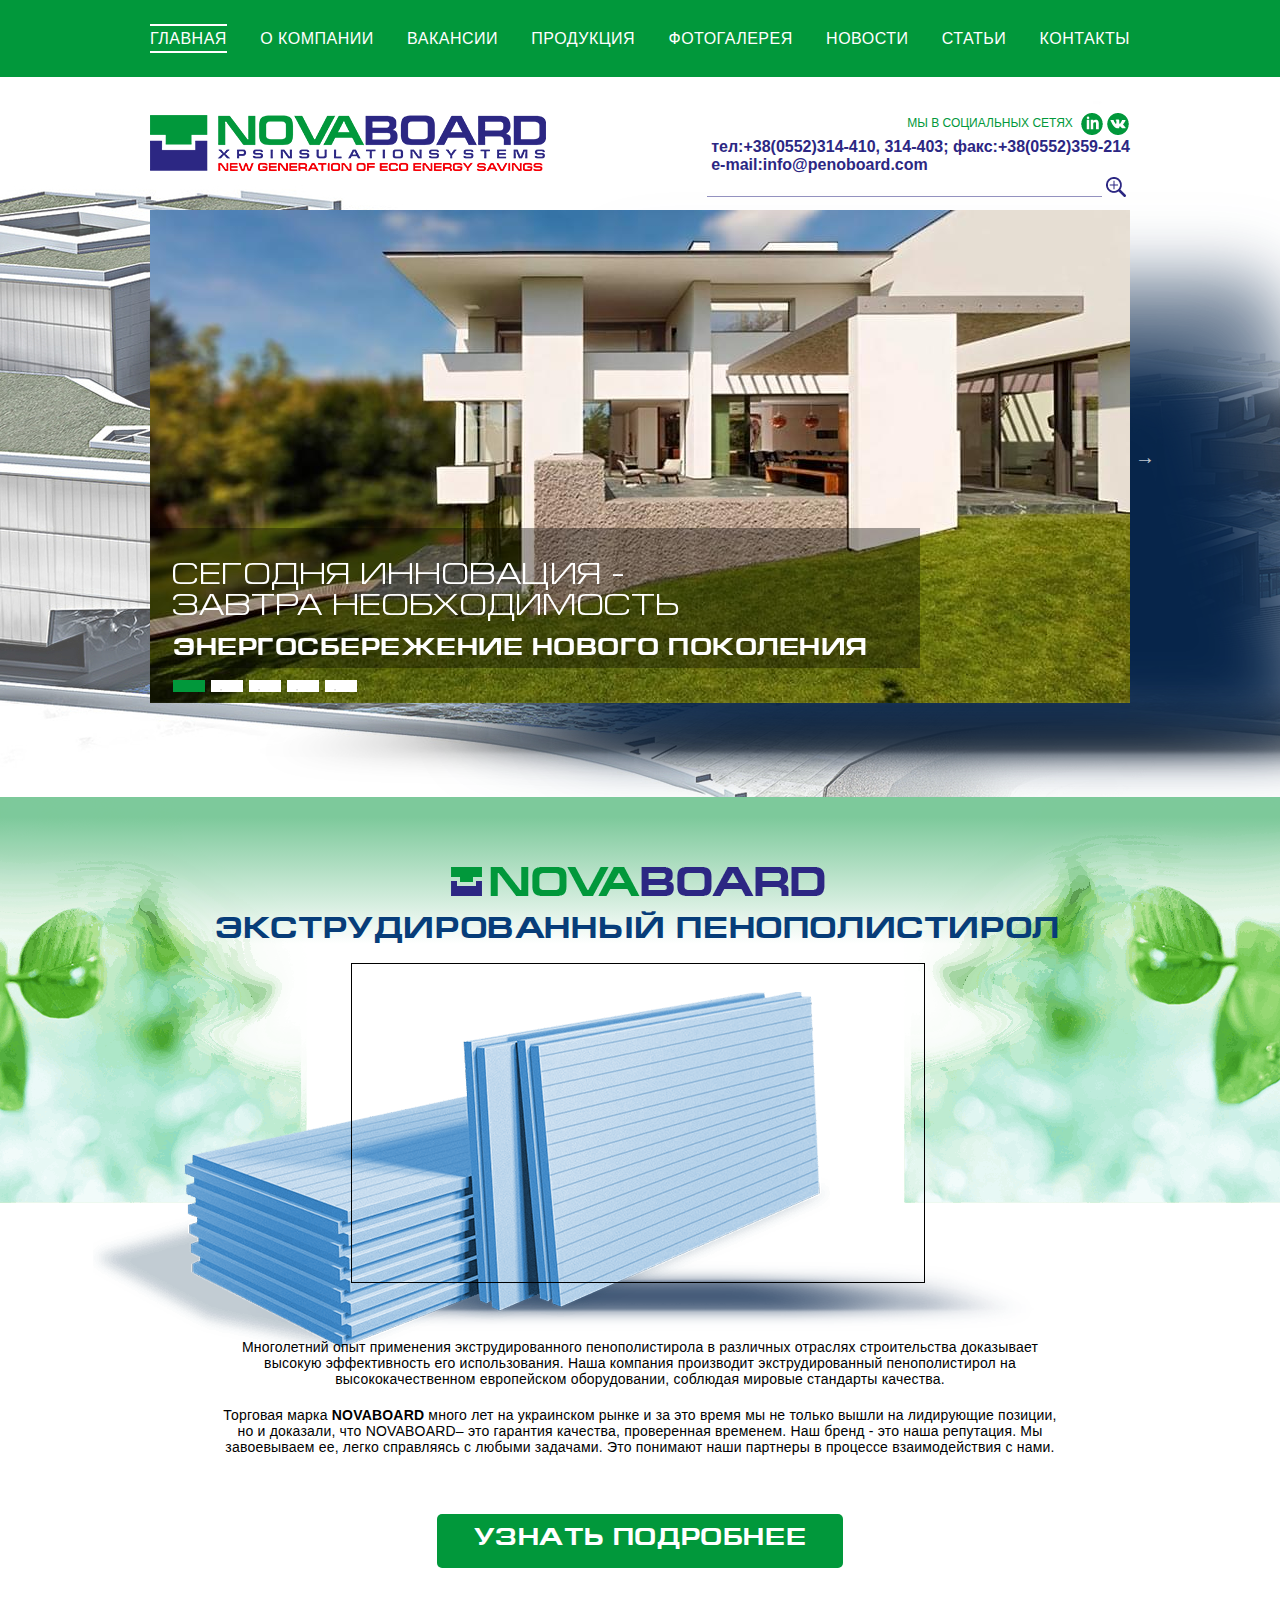
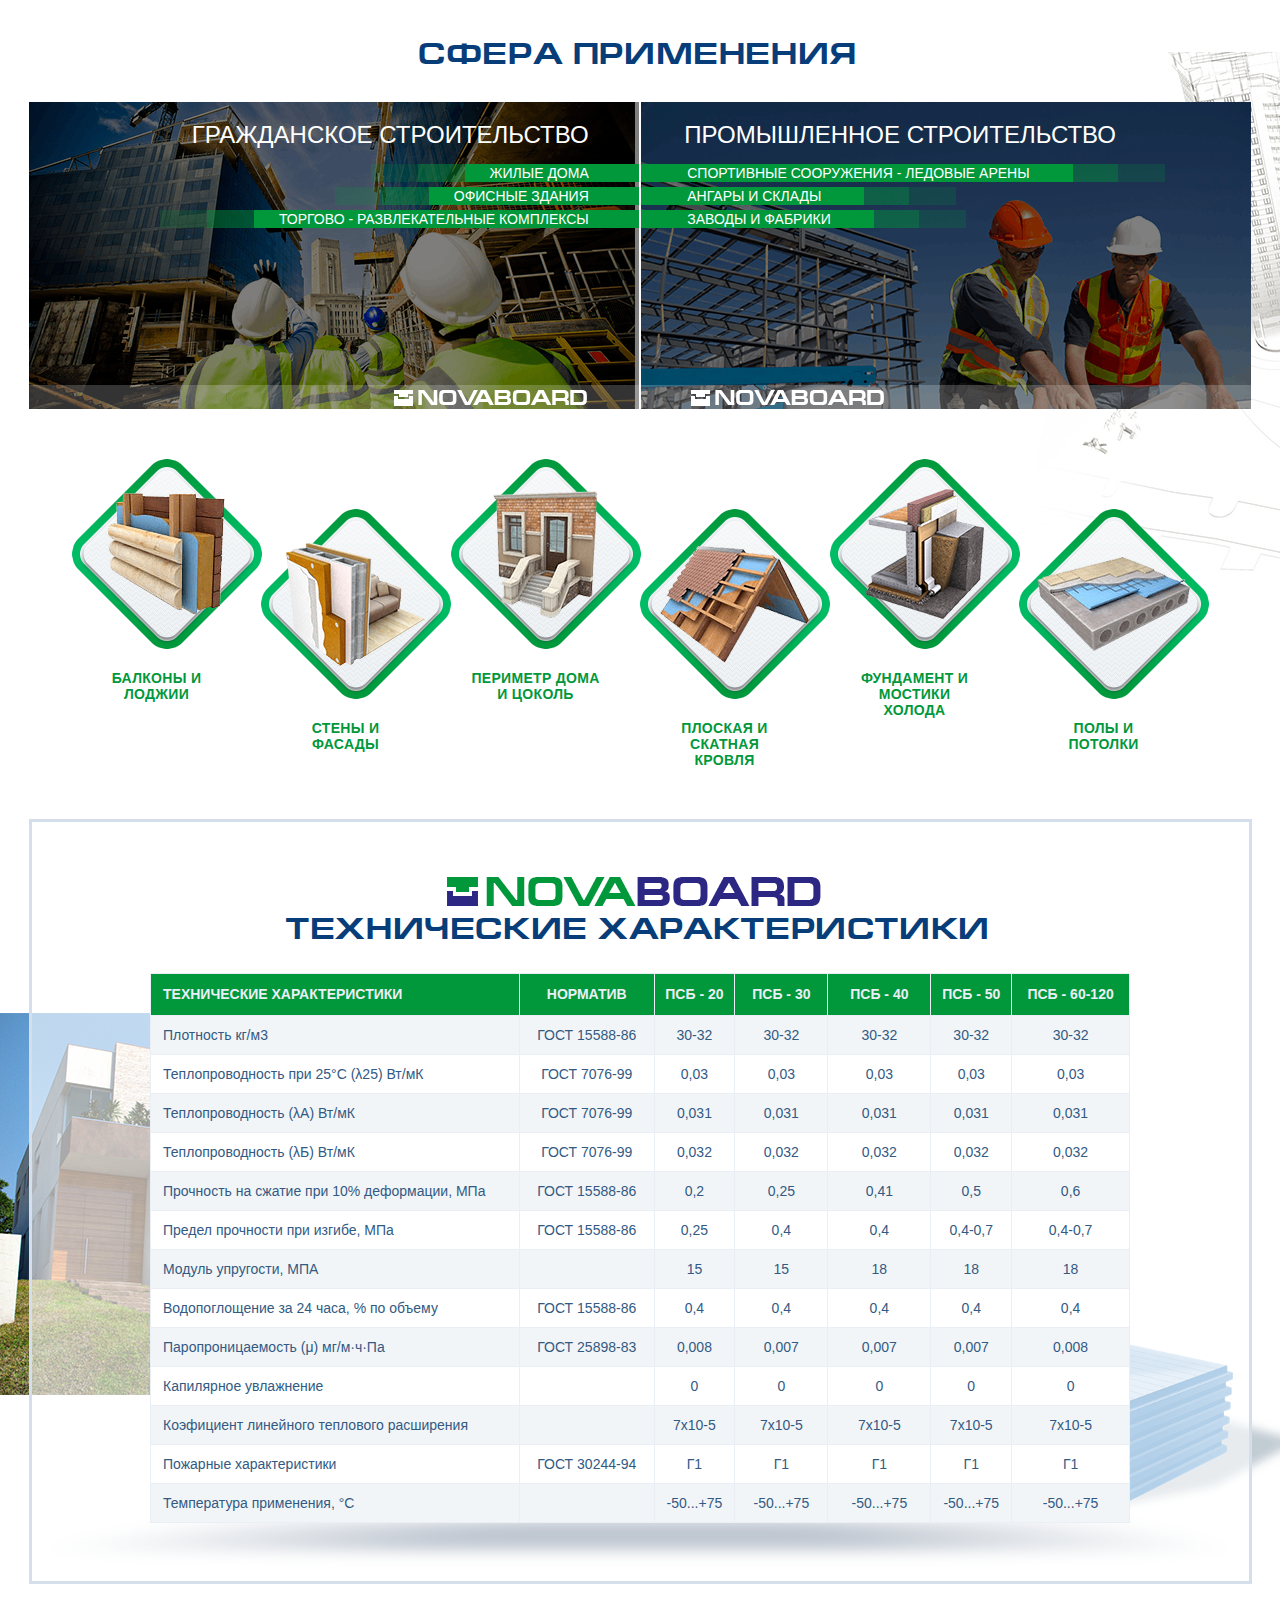
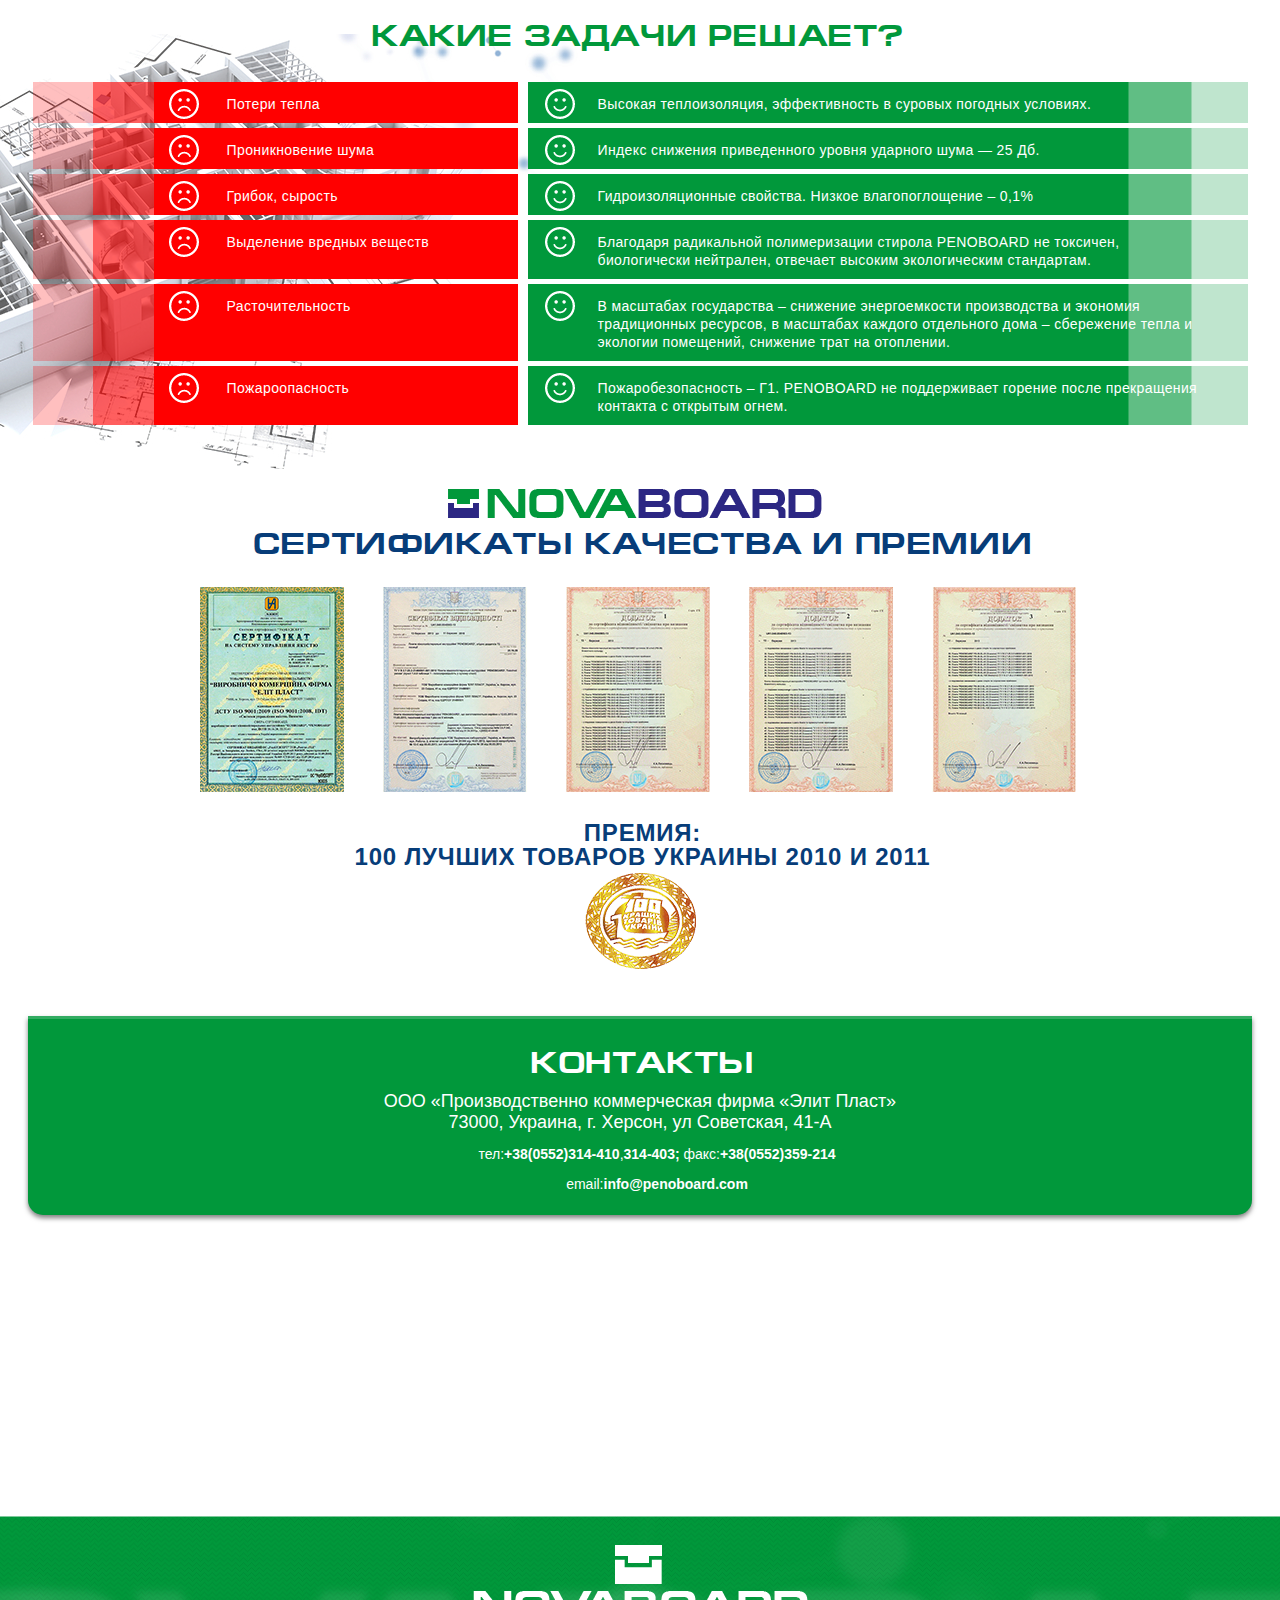
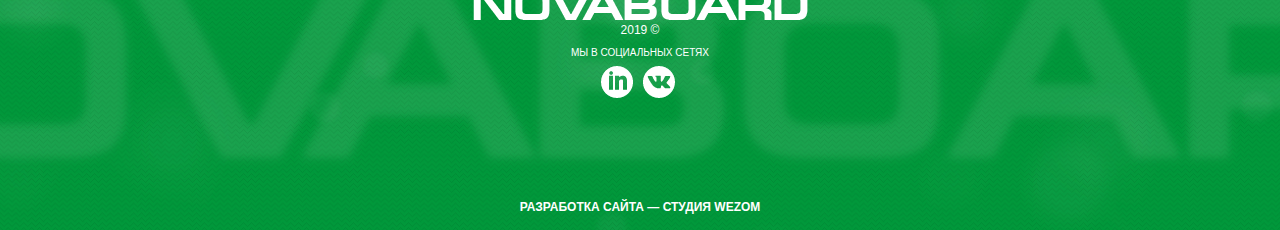
==== index.html @ db46f8d7 "v.1.0." ====
<!DOCTYPE html>
<html lang="ru">

<head>
  <meta charset="utf-8" />
  <meta http-equiv="X-UA-Compatible" content="IE=edge">
  <meta name="robots" content="index">
  <meta name="keywords" content="Стройка, пенопласт, дома, фасады">
  <meta name="description" content="Экструдированный пенопласт">
  <meta name="author" content="PWeb Pikulin">
  <title>NOVABOARD</title>
  <meta name="viewport" content="width=device-width, initial-scale=1">
  <link rel="stylesheet" type="text/css" href="fonts/fonts.css">
  <link rel="stylesheet" type="text/css" href="css/slick.css">
  <link rel="stylesheet" type="text/css" href="css/slick-theme.css">
  <link rel="stylesheet" type="text/css" href="css/fresco.css"/>
  <link rel="stylesheet" type="text/css" media="screen" href="css/main.css"/>
</head>

<body>
  <nav class="navigation">
    <ul class="navigation_list container__small">
      <li class="navigation_item navigation_item__is-active"><a href="#">Главная</a></li>
      <li class="navigation_item"><a href="#">О компании</a></li>
      <li class="navigation_item"><a href="#">Вакансии</a></li>
      <li class="navigation_item"><a href="#">Продукция</a></li>
      <li class="navigation_item"><a href="#">Фотогалерея</a></li>
      <li class="navigation_item"><a href="#">Новости</a></li>
      <li class="navigation_item"><a href="#">Статьи</a></li>
      <li class="navigation_item"><a href="#">Контакты</a></li>
    </ul>
  </nav>
  
<!-- Блок HEADER в котором: меню, логотип и слайдер -->
  <header class="header">
    <div class="container__small header__items">
      <div class="wrapper-header_logo">
        <a href="#"><div class="header_logo"></div></a>
      </div>
      <div class="logo_information">
        <div class="social__header">
          <p>Мы в социальных сетях</p>
             <a href="https://www.linkedin.com/" target="_blank" class="social_img"><img src="img/logo-in-header.png" alt="IN"></a>
             <a href="https://www.vk.com/" target="_blank" class="social_img"><img src="img/logo-vk-header.png" alt="VK"></a>
        </div>
        <div class="contact__header">
          <p>тел:<a href="tel:+380552314410">+38(0552)314-410</a>,<a href="tel:+380552314403"> 314-403;</a> факс:<a href="tel:+380552359214">+38(0552)359-214</a></p>
          <p>e-mail:<a href="mailto:info@penoboard.com">info@penoboard.com</a></p>
        </div>
        <div class="search__header">
          <form action="search.php" class="search" method="POST">
            <input type="search" name="search" class="search_text">
            <input type="submit" class="search_button" value="">
          </form>
        </div>
      </div>
    </div>
    <span class="shadow-slider"></span>
    <section class="slider js-slider">
      <div class="slider_item" style="background: url('img/slider-item-1.jpeg'); background-size: cover;">
        <div class="slider_item-mask">
          <h2>сегодня инновация - <br> завтра необходимость</h2>
          <p>энергосбережение нового поколения</p>
        </div>
      </div>
      <div class="slider_item" style="background: url('img/slider-item-2.jpg'); background-size: cover;">
        <div class="slider_item-mask">
          <h2>сегодня инновация - <br> завтра необходимость</h2>
          <p>энергосбережение нового поколения</p>
        </div>
      </div>
      <div class="slider_item" style="background: url('img/slider-item-3.jpg'); background-size: cover;">
        <div class="slider_item-mask">
          <h2>сегодня инновация - <br> завтра необходимость</h2>
          <p>энергосбережение нового поколения</p>
        </div>
      </div>
      <div class="slider_item" style="background: url('img/slider-item-4.jpg'); background-size: cover;">
        <div class="slider_item-mask">
          <h2>сегодня инновация - <br> завтра необходимость</h2>
          <p>энергосбережение нового поколения</p>
        </div>
      </div>
      <div class="slider_item" style="background: url('img/slider-item-5.jpg'); background-size: cover;">
        <div class="slider_item-mask">
          <h2>сегодня инновация - <br> завтра необходимость</h2>
          <p>энергосбережение нового поколения</p>
        </div>
      </div>
    </section> 
  </header>

<!-- Блок с видео -->  
  <article class="block-video">
      <div class="block-video_img"></div>
      <section class="logo-title__video container__small">
        <img class="logo-title_logo" src="img/logo-title.png" alt="logo">
        <p class="logo-title_title">экструдированный пенополистирол</p>
        <iframe class="logo-title_video" src="https://www.youtube.com/embed/A4edscJtGY4" allow="accelerometer; autoplay; encrypted-media; gyroscope; picture-in-picture" allowfullscreen></iframe>
        <div class="shadow-video"></div>
        <div class="block-video_text">
            <p>Многолетний опыт применения экструдированного пенополистирола в различных отраслях строительства доказывает высокую эффективность его использования. Наша компания производит экструдированный пенополистирол на высококачественном европейском оборудовании, соблюдая мировые стандарты качества.</p>
            <p>Торговая марка <b>NOVABOARD</b> много лет на украинском рынке и за это время мы не только вышли на лидирующие позиции, но и доказали, что NOVABOARD– это гарантия качества, проверенная временем. Наш бренд - это наша репутация. 
            Мы завоевываем ее, легко справляясь с любыми задачами. Это понимают наши партнеры в процессе взаимодействия с нами.</p>
        </div>
        <a href="#" class="details">узнать подробнее</a>
      </section>
  </article>

<!-- СФЕРА ПРИМЕНЕНИЯ -->
  <article class="application">
    <div class="container__big"></div><p class="logo-title_title">сфера применения</p>
    </div><div class="service container__big">
      <div class="service_img service_img__left">
        <div class="img-overlay"></div>
        <h2>гражданское строительство</h2>
        <p>жилые дома</p>
        <p>офисные здания</p>
        <p>торгово - развлекательные комплексы</p>
        <div class="service_logo-overlay"></div>
        <div class="service_logo service_logo__left"></div>
      </div>
      <div class="service_img service_img__right">
        <div class="img-overlay"></div>
        <h2>промышленное строительство</h2>
        <p>спортивные сооружения - ледовые арены</p>
        <p>ангары и склады</p>
        <p>заводы и фабрики</p>
        <div class="service_logo-overlay"></div>
        <div class="service_logo service_logo__right"></div>
      </div>
    </div></div>      
    <div class="service_items container__big">
      <div class="item_service">
        <div class="rhombus__item">
          <img src="img/image-3-3.png" alt="1">
        </div>
          <p>Балконы и лоджии</p>
      </div>
      <div class="item_service">
        <div class="rhombus__item">
          <img src="img/image-3-4.png" alt="2">
        </div>
          <p>стены и фасады</p>
      </div>
      <div class="item_service">
        <div class="rhombus__item">
          <img src="img/image-3-5.png" alt="3">
        </div>
          <p>периметр дома и цоколь</p>
      </div>
      <div class="item_service">
        <div class="rhombus__item">
          <img src="img/image-3-6.png" alt="4">
        </div>
          <p>плоская и  скатная кровля</p>
      </div>
      <div class="item_service">
        <div class="rhombus__item">
          <img src="img/image-3-7.png" alt="5">
        </div>
          <p>фундамент и мостики холода</p>
      </div>
      <div class="item_service">
        <div class="rhombus__item"> 
          <img src="img/image-3-8.png" alt="6">
        </div>
          <p>полы и потолки</p>
      </div>
    </div>
  </article>

<!-- ТЕХНИЧЕСКИЕ ХАРАКТЕРИСТИКИ -->
  <article class="characteristics">
    <div class="img__characteristics"></div>
    <div class="shadow-table"></div>
    <div class="characteristics_form container__big">
      <img class="logo-title_logo characteristics__logo" src="img/logo-title.png" alt="logo">
      <p class="logo-title_title characteristics__title">технические характеристики</p>
      <table class="table">
          <tr><th>ТЕХНИЧЕСКИЕ ХАРАКТЕРИСТИКИ</th><th>НОРМАТИВ</th><th>ПСБ - 20</th><th>ПСБ - 30</th><th>ПСБ - 40</th><th>ПСБ - 50</th><th>ПСБ - 60-120</th></tr>
          <tr><td>Плотность кг/м3</td><td>ГОСТ 15588-86</td><td>30-32</td><td>30-32</td><td>30-32</td><td>30-32</td><td>30-32</td></tr>
          <tr><td>Теплопроводность при 25°С (λ25) Вт/мК</td><td>ГОСТ 7076-99</td><td>0,03</td><td>0,03</td><td>0,03</td><td>0,03</td><td>0,03</td></tr>
          <tr><td>Теплопроводность (λA) Вт/мК</td><td>ГОСТ 7076-99</td><td>0,031</td><td>0,031</td><td>0,031</td><td>0,031</td><td>0,031</td></tr>
          <tr><td>Теплопроводность (λБ) Вт/мК</td><td>ГОСТ 7076-99</td><td>0,032</td><td>0,032</td><td>0,032</td><td>0,032</td><td>0,032</td></tr>
          <tr><td>Прочность на сжатие при 10% деформации, МПа</td><td>ГОСТ 15588-86</td><td>0,2</td><td>0,25</td><td>0,41</td><td>0,5</td><td>0,6</td></tr>
          <tr><td>Предел прочности при изгибе, МПа</td><td>ГОСТ 15588-86</td><td>0,25</td><td>0,4</td><td>0,4</td><td>0,4-0,7</td><td>0,4-0,7</td></tr>
          <tr><td>Модуль упругости, МПА</td><td></td><td>15</td><td>15</td><td>18</td><td>18</td><td>18</td></tr>
          <tr><td>Водопоглощение за 24 часа, % по объему</td><td>ГОСТ 15588-86</td><td>0,4</td><td>0,4</td><td>0,4</td><td>0,4</td><td>0,4</td></tr>
          <tr><td>Паропроницаемость (μ) мг/м·ч·Па</td><td>ГОСТ 25898-83</td><td>0,008</td><td>0,007</td><td>0,007</td><td>0,007</td><td>0,008</td></tr>
          <tr><td>Капилярное увлажнение</td><td></td><td>0</td><td>0</td><td>0</td><td>0</td><td>0</td></tr>
          <tr><td>Коэфициент линейного теплового расширения</td><td></td><td>7x10-5</td><td>7x10-5</td><td>7x10-5</td><td>7x10-5</td><td>7x10-5</td></tr>
          <tr><td>Пожарные характеристики</td><td>ГОСТ 30244-94</td><td>Г1</td><td>Г1</td><td>Г1</td><td>Г1</td><td>Г1</td></tr>
          <tr><td>Температура применения, °С</td><td></td><td>-50...+75</td><td>-50...+75</td><td>-50...+75</td><td>-50...+75</td><td>-50...+75</td></tr>
      </table>
    </div>
  </article>

<!-- БЛОК - КАКИЕ ЗАДАЧИ РЕШАЕТ? --> 
  <article class="wrapper__tasks">
    <div class="tasks container__big">
      <p class="logo-title_title title_tasks">какие задачи решает?</p>
      <div class="task_item">
        <div class="task_item__duo">
          <div class="item__negativ">
            <span></span>
            <p>Потери тепла</p>
          </div>
          <div class="item__positiv">
            <span></span>
            <p>Высокая теплоизоляция, эффективность в суровых погодных условиях.</p>
          </div>
        </div>
        <div class="task_item__duo">
            <div class="item__negativ">
              <span></span>
              <p>Проникновение шума</p>
            </div>
            <div class="item__positiv">
              <span></span>
              <p>Индекс снижения приведенного уровня ударного шума — 25 Дб.</p>
            </div>
          </div>
          <div class="task_item__duo">
              <div class="item__negativ">
                <span></span>
                <p>Грибок, сырость</p>
              </div>
              <div class="item__positiv">
                <span></span>
                <p>Гидроизоляционные свойства. Низкое влагопоглощение – 0,1%</p>
              </div>
          </div>
          <div class="task_item__duo">
            <div class="item__negativ">
              <span></span>
              <p>Выделение вредных веществ</p>
            </div>
            <div class="item__positiv">
              <span></span>
              <p>Благодаря радикальной полимеризации стирола PENOBOARD не токсичен, биологически нейтрален, отвечает высоким экологическим стандартам.</p>
            </div>
          </div>
          <div class="task_item__duo">
            <div class="item__negativ">
                <span></span>
                <p>Расточительность</p>
              </div>
            <div class="item__positiv">
                <span></span>
                <p>В масштабах государства – снижение энергоемкости производства и экономия традиционных ресурсов, в масштабах каждого отдельного дома – сбережение тепла и экологии помещений, снижение трат на отоплении.</p>
            </div>
          </div>
          <div class="task_item__duo">
            <div class="item__negativ">
              <span></span>
              <p>Пожароопасность</p>
            </div>
            <div class="item__positiv">
              <span></span>
              <p>Пожаробезопасность – Г1. PENOBOARD не поддерживает горение после прекращения контакта с открытым огнем.</p>
            </div>
          </div>
      </div>
    </div>
    </div>
  </article>

<!-- БЛОК - СЕРТИФИКАТЫ --> 
  <article class="certificates container__small">
    <img class="logo-title_logo logo_certificates" src="img/logo-title.png" alt="logo">
    <p class="logo-title_title title_certificates">сертификаты качества и премии</p>
    <div class="certificates_watch js-certificates container__small">
      <a href="img/sertification-1.jpg" class="fresco" data-fresco-group="certificates"><img src="img/mini-sertification-1.jpg" alt="sertification"></a>
      <a href="img/sertification-2.jpg" class="fresco" data-fresco-group="certificates"><img src="img/mini-sertification-2.jpg" alt="sertification"></a>
      <a href="img/sertification-3.jpg" class="fresco" data-fresco-group="certificates"><img src="img/mini-sertification-3.jpg" alt="sertification"></a>
      <a href="img/sertification-4.jpg" class="fresco" data-fresco-group="certificates"><img src="img/mini-sertification-4.jpg" alt="sertification"></a>
      <a href="img/sertification-5.jpg" class="fresco" data-fresco-group="certificates"><img src="img/mini-sertification-5.jpg" alt="sertification"></a>
    </div>
    <p class="logo-title_title title-prize">Премия:<br>100 лучших товаров Украины  2010 и 2011</p>
    <img src="img/logo-konkurs_top100.png" alt="top100">
  </article>

<!-- БЛОК - КОНТАКТЫ -->
  <article class="contact">
    <div class="contact_info container__big">
      <p class="logo-title_title contact_title">контакты</p>
      <p class="contact_adress">
        ООО «Производственно коммерческая фирма «Элит Пласт» <br>
        73000, Украина, г. Херсон, ул Советская, 41-А
      </p>
      <div class="contact__header contact_contacts">
        <p>тел:<a href="tel:+380552314410">+38(0552)314-410</a>,<a href="tel:+380552314403">314-403;</a> факс:<a href="tel:+380552359214">+38(0552)359-214</a></p>
        <p>email:<a href="mailto:info@penoboard.com">info@penoboard.com</a></p>
      </div>
    </div>
    <iframe src="https://www.google.com/maps/embed?pb=!1m18!1m12!1m3!1d2739.6062731611974!2d32.60084751483692!3d46.63454006261092!2m3!1f0!2f0!3f0!3m2!1i1024!2i768!4f13.1!3m3!1m2!1s0x40c41ac7ccafaacf%3A0x114f2cc2fc25fb82!2z0YPQuy4g0K_RgNC-0YHQu9Cw0LLQsCDQnNGD0LTRgNC-0LPQviwgNDEsINCl0LXRgNGB0L7QvSwg0KXQtdGA0YHQvtC90YHQutCw0Y8g0L7QsdC70LDRgdGC0YwsIDczMDA5!5e0!3m2!1sru!2sua!4v1568530195067!5m2!1sru!2sua" frameborder="0" allowfullscreen=""></iframe>
  </article>


  <footer class="footer">
    <div class="footer_info container__small">
      <img src="img/logo-footer.png" alt="logo-footer">
      <p class="data">2019 &copy;</p>
      <div class="social__header social__footer">
        <p>Мы в социальных сетях<br>
           <a href="https://www.linkedin.com/" target="_blank" class="social_img"><img src="img/logo-in-footer.png" alt="IN"></a>
           <a href="https://www.vk.com/" target="_blank" class="social_img"><img src="img/logo-vk-footer.png" alt="VK"></a>
        </p>
      </div>
      <p class="autor">Разработка сайта — <a target="_blank" href="https://www.wezom.com.ua/">студия wezom</a></p>
    </div>
  </footer>
</body>

<script src="js/jquery-3.3.1.min.js" type="text/javascript"></script>
<script src="js/slick.min.js" type="text/javascript" charset="utf-8"></script>
<script type="text/javascript" src="/js/fresco.js"></script>
<script src="js/main.js" type="text/javascript" charset="utf-8"></script>
</html>
---- fonts/fonts.css ----
@font-face {
    font-family: 'EuropeExt';
    src: url('EuropeExtNormal.woff2') format('woff2'),
        url('EuropeExtNormal.woff') format('woff');
    font-weight: normal;
    font-style: normal;
}

@font-face {
    font-family: 'EuropeExt';
    src: url('EuropeExtBold.woff2') format('woff2'),
        url('EuropeExtBold.woff') format('woff');
    font-weight: bold;
    font-style: normal;
}

@font-face {
    font-family: 'EuropeExt';
    src: url('EuropeExtBold.woff2') format('woff2'),
        url('EuropeExtBold.woff') format('woff');
    font-weight: bold;
    font-style: normal;
}

@font-face {
    font-family: 'EuropeExt';
    src: url('EuropeExt.woff2') format('woff2'),
        url('EuropeExt.woff') format('woff');
    font-weight: normal;
    font-style: normal;
}
---- css/fresco.css ----
/* box-sizing */
.fr-window, .fr-window [class^="fr-"],
.fr-overlay, .fr-overlay [class^="fr-"],
.fr-spinner, .fr-spinner [class^="fr-"] {
  box-sizing: border-box;
}

.fr-window {
  position: fixed;
  width: 100%;
  height: 100%;
  top: 0;
  left: 0;
  font: 13px/20px "Lucida Sans", "Lucida Sans Unicode", "Lucida Grande", Verdana, Arial, sans-serif;
  /* Chrome hack, this fixes a visual glitch when quickly toggling a video */
  transform: translateZ(0px);
}

/* z-index */
.fr-overlay { z-index:  99998; }
.fr-window {  z-index:  99999; }
.fr-spinner { z-index: 100000; }


/* overlay */
.fr-overlay {
  position: fixed;
  top: 0;
  left: 0;
  height: 100%;
  width: 100%;
}
.fr-overlay-background {
  float: left;
  width: 100%;
  height: 100%;
  background: #000;
  opacity: .9;
  filter: alpha(opacity=90);
}

.fr-overlay-ui-fullclick .fr-overlay-background {
  background: #292929;
  opacity: 1;
  filter: alpha(opacity=100);
}


/* mobile touch has position:absolute to allow zooming */
.fr-window.fr-mobile-touch,
.fr-overlay.fr-mobile-touch {
  position: absolute;
  overflow: visible;
}


/* some properties on the window are used to toggle things
 * like margin and the fullclick mode,
 * we reset those properties after measuring them
 */
.fr-measured {
  margin: 0 !important;
  min-width: 0 !important;
  min-height: 0 !important;
}

.fr-box {
  position: absolute;
  top: 0;
  left: 0;
  width: 100%;
  height: 100%;
}

.fr-pages {
  position: absolute;
  width: 100%;
  height: 100%;
  overflow: hidden;
  -webkit-user-select: none;
  -khtml-user-select: none;
  -moz-user-select: none;
  -ms-user-select: none;
  user-select: none;
}

.fr-page {
  position: absolute;
  width: 100%;
  height: 100%;
}


.fr-container {
  position: absolute;
  top: 0;
  left: 0;
  right: 0;
  bottom: 0;
  margin: 0;
  padding: 0;
  text-align: center;
}

.fr-hovering-clickable .fr-container { cursor: pointer; }


/*
   padding:
   youtube & vimeo always have buttons on the outside
   side button = 72 = 54 + (2 * 9 margin)
   close button = 48
*/
/* padding ui:inside */
.fr-ui-inside .fr-container { padding: 20px 20px; }
.fr-ui-inside.fr-no-sides .fr-container { padding: 20px; }

/* padding ui:outside */
.fr-ui-outside .fr-container { padding: 20px 82px; }
.fr-ui-outside.fr-no-sides .fr-container { padding: 20px 48px; }

/* reduce padding on smaller screens */
@media all and (max-width: 700px) and (orientation: portrait),
       all and (orientation: landscape) and (max-height: 700px) {
  /* padding ui:inside */
  .fr-ui-inside .fr-container { padding: 12px 12px; }
  .fr-ui-inside.fr-no-sides .fr-container { padding: 12px; }

  /* padding ui:outside */
  .fr-ui-outside .fr-container { padding: 12px 72px; }
  .fr-ui-outside.fr-no-sides .fr-container { padding: 12px 48px; }
}

@media all and (max-width: 500px) and (orientation: portrait),
       all and (orientation: landscape) and (max-height: 500px) {
  /* padding ui:inside */
  .fr-ui-inside .fr-container { padding: 0px 0px; }
  .fr-ui-inside.fr-no-sides .fr-container { padding: 0px; }

  /* padding ui:outside */
  .fr-ui-outside .fr-container { padding: 0px 72px; }
  .fr-ui-outside.fr-no-sides .fr-container { padding: 0px 48px; }
}

/* padding ui:fullclick */
.fr-ui-fullclick .fr-container { padding: 0; }
.fr-ui-fullclick.fr-no-sides .fr-container { padding: 0; }

/* video fullclick */
.fr-ui-fullclick.fr-type-video .fr-container { padding: 0px 62px; }
.fr-ui-fullclick.fr-no-sides.fr-type-video .fr-container { padding: 48px 0px; }

/* overflow-y should always have 0 padding top and bottom */
.fr-overflow-y .fr-container {
  padding-top: 0 !important;
  padding-bottom: 0!important;
}


.fr-content,
.fr-content-background {
  position: absolute;
  top: 50%;
  left: 50%;
  /* IE11 has a 1px blur bug on the edges of the caption (ui:inside)
     during animation with overflow:hidden */
  overflow: visible;
}

/* img/iframe/error */
.fr-content-element {
  float: left;
  width: 100%;
  height: 100%;
}

.fr-content-background {
  background: #101010;
}

.fr-info {
  position: absolute;
  top: 0;
  left: 0;
  width: 100%;
  color: #efefef;
  font-size: 13px;
  line-height: 20px;
  text-align: left;
  -webkit-text-size-adjust: none;
  text-size-adjust: none;
  -webkit-user-select: text;
  -khtml-user-select: text;
  -moz-user-select: text;
  -ms-user-select: text;
  user-select: text;
}
.fr-info-background {
  position: absolute;
  top: 0;
  left: 0;
  height: 100%;
  width: 100%;
  background: #000;
  line-height: 1%;
  filter: none;
  opacity: 1;
}
.fr-ui-inside .fr-info-background {
  filter: alpha(opacity=80);
  opacity: .8;
  zoom: 1;
}
/* ui:outside has a slightly lighter info background to break up from black page backgrounds */
.fr-ui-outside .fr-info-background { background: #0d0d0d; }


/* info at the bottom for ui:inside */
.fr-content .fr-info {
  top: auto;
  bottom: 0;
}

.fr-info-padder {
  display: block;
  overflow: hidden;
  padding: 12px;
  position: relative;
  width: auto;
}
.fr-caption {
  width: auto;
  display: inline;
}

.fr-position {
  color: #b3b3b3;
  float: right;
  line-height: 21px;
  opacity: 0.99;
  position: relative;
  text-align: right;
  margin-left: 15px;
  white-space: nowrap;
}

/* positions not within the info bar
   for ui:outside/inside */
.fr-position-outside,
.fr-position-inside {
  position: absolute;
  bottom: 0;
  right: 0;
  margin: 12px;
  width: auto;
  padding: 2px 8px;
  border-radius: 10px;
  font-size: 11px;
  line-height: 20px;
  text-shadow: 0 1px 0 rgba(0,0,0,.4);
  display: none;
  overflow: hidden;
  white-space: nowrap;
  -webkit-text-size-adjust: none;
  text-size-adjust: none;
  -webkit-user-select: text;
  -khtml-user-select: text;
  -moz-user-select: text;
  -ms-user-select: text;
  user-select: text;
}
.fr-position-inside {
  border: 0;
}

.fr-position-background {
  position: absolute;
  top: 0;
  left: 0;
  width: 100%;
  height: 100%;
  background: #0d0d0d;
  filter: alpha(opacity=80);
  opacity: .8;
  zoom: 1; /* oldIE */
}
.fr-position-text { color: #b3b3b3; }
.fr-position-outside .fr-position-text,
.fr-position-inside .fr-position-text {
  float: left;
  position: relative;
  text-shadow: 0 1px 1px rgba(0,0,0,.3);
  opacity: 1;
}

/* display it for the outside ui, hide the caption inside */
.fr-ui-outside .fr-position-outside { display: block; }
.fr-ui-outside .fr-info .fr-position { display: none; }

.fr-ui-inside.fr-no-caption .fr-position-inside { display: block; }

/* links */
.fr-info a,
.fr-info a:hover {
  color: #ccc;
  border: 0;
  background: none;
  text-decoration: underline;
}
.fr-info a:hover { color: #eee; }

/* no-caption */
.fr-ui-outside.fr-no-caption .fr-info { display: none; }
.fr-ui-inside.fr-no-caption .fr-caption { display: none; }


/* --- stroke */
.fr-stroke {
  position: absolute;
  top: 0;
  left: 0;
  width: 100%;
  height: 1px;
}
.fr-stroke-vertical { width: 1px; height: 100%; }
.fr-stroke-horizontal { padding: 0 1px; }

.fr-stroke-right { left: auto; right: 0; }
.fr-stroke-bottom { top: auto; bottom: 0; }

.fr-stroke-color {
  float: left;
  width: 100%;
  height: 100%;
  background: rgba(255,255,255,.08);
}

/* the stroke is brighter inside the info box */
.fr-info .fr-stroke-color { background: rgba(80,80,80,.3); }

/* remove the stroke when outside ui has a caption */
.fr-ui-outside.fr-has-caption .fr-content .fr-stroke-bottom { display: none; }

/* remove stroke and shadow when ui:fullclick */
.fr-ui-fullclick .fr-stroke { display: none; }
.fr-ui-fullclick .fr-content-background { box-shadow: none; }

/* the info box never bas a top stroke */
.fr-info .fr-stroke-top { display: none; }



/* < > */
.fr-side {
  position: absolute;
  top: 50%;
  width: 54px;
  height: 72px;
  margin: 0 9px;
  margin-top: -36px;
  cursor: pointer;
  -webkit-user-select: none;
  -moz-user-select: none;
  user-select: none;
  zoom: 1;
}
.fr-side-previous { left: 0; }
.fr-side-next { right: 0; left: auto; }

.fr-side-disabled { cursor: default; }
.fr-side-hidden { display: none !important; }

.fr-side-button {
  float: left;
  width: 100%;
  height: 100%;
  margin: 0;
  padding: 0;
}
.fr-side-button-background {
  position: absolute;
  top: 0;
  left: 0;
  width: 100%;
  height: 100%;
  background-color: #101010;
}
.fr-side-button-icon {
  float: left;
  position: relative;
  height: 100%;
  width: 100%;
  zoom: 1;
  background-position: 50% 50%;
  background-repeat: no-repeat;
}
/* smaller side buttons */
@media all and (max-width: 500px) and (orientation: portrait),
       all and (orientation: landscape) and (max-height: 414px) {
  .fr-side {
    width: 54px;
    height: 60px;
    margin: 0;
    margin-top: -30px;
  }
  .fr-side-button {
    width: 48px;
    height: 60px;
    margin: 0 3px;
  }
}


/* X */
.fr-close {
  position: absolute;
  width: 48px;
  height: 48px;
  top: 0;
  right: 0;
  cursor: pointer;
  -webkit-user-select: none;
  -moz-user-select: none;
  user-select: none;
}

.fr-close-background,
.fr-close-icon {
  position: absolute;
  top: 12px;
  left: 12px;
  height: 26px;
  width: 26px;
  background-position: 50% 50%;
  background-repeat: no-repeat;
}
.fr-close-background { background-color: #000; }




/* Thumbnails */
.fr-thumbnails {
  position: absolute;
  overflow: hidden;
}
.fr-thumbnails-disabled .fr-thumbnails { display: none !important; }
.fr-thumbnails-horizontal .fr-thumbnails {
  width: 100%;
  height: 12%;
  min-height: 74px;
  max-height: 160px;
  bottom: 0;
}

.fr-thumbnails-vertical .fr-thumbnails {
  height: 100%;
  width: 10%;
  min-width: 74px;
  max-width: 160px;
  left: 0;
}

.fr-thumbnails,
.fr-thumbnails * {
  -webkit-user-select: none;
  -khtml-user-select: none;
  -moz-user-select: none;
  -ms-user-select: none;
  user-select: none;
}

.fr-thumbnails-wrapper {
  position: absolute;
  top: 0;
  left: 50%;
  height: 100%;
}
.fr-thumbnails-vertical .fr-thumbnails-wrapper {
  top: 50%;
  left: 0;
}

.fr-thumbnails-slider {
  position: relative;
  width: 100%;
  height: 100%;
  float: left;
  zoom: 1;
}

.fr-thumbnails-slider-slide {
  position: absolute;
  top: 0;
  left: 0;
  height: 100%;
}

.fr-thumbnails-thumbs {
  float: left;
  height: 100%;
  overflow: hidden;
  position: relative;
  top: 0;
  left: 0;
}

.fr-thumbnails-slide {
  position: absolute;
  top: 0;
  height: 100%;
  width: 100%;
}

.fr-thumbnail-frame {
  position: absolute;
  zoom: 1;
  overflow: hidden;
}

.fr-thumbnail {
  position: absolute;
  width: 30px;
  height: 100%;
  left: 50%;
  top: 50%;
  zoom: 1;
  cursor: pointer;
  margin: 0 10px;
}
.fr-ltIE9 .fr-thumbnail * {
  overflow: hidden; /* IE6(7) */
  z-index: 1;
  zoom: 1;
}

.fr-thumbnail-wrapper {
  position: relative;
  background: #161616;
  width: 100%;
  height: 100%;
  float: left;
  overflow: hidden;
  display: inline; /* IE6(7) */
  z-index: 0; /* IE8 */
}

.fr-thumbnail-overlay { cursor: pointer; }
.fr-thumbnail-active .fr-thumbnail-overlay { cursor: default; }
.fr-thumbnail-overlay,
.fr-thumbnail-overlay-background,
.fr-thumbnail-overlay-border {
  position: absolute;
  top: 0;
  left: 0;
  width: 100%;
  height: 100%;
  border-width: 0;
  overflow: hidden;
  border-style: solid;
  border-color: transparent;
}
.fr-ltIE9 .fr-thumbnail-overlay-border { border-width: 0 !important; }
.fr-thumbnail .fr-thumbnail-image {
  position: absolute;
  filter: alpha(opacity=85);
  opacity: .85;
  max-width: none;
}
.fr-thumbnail:hover .fr-thumbnail-image,
.fr-thumbnail-active:hover .fr-thumbnail-image {
  filter: alpha(opacity=99);
  opacity: .99;
}
.fr-thumbnail-active .fr-thumbnail-image,
.fr-thumbnail-active:hover .fr-thumbnail-image {
  filter: alpha(opacity=35);
  opacity: .35;
}
.fr-thumbnail-active { cursor: default;  }

/* Thumbnails loading */
.fr-thumbnail-loading,
.fr-thumbnail-loading-background,
.fr-thumbnail-loading-icon {
  position: absolute;
  top: 0;
  left: 0;
  width: 100%;
  height: 100%;
}
.fr-thumbnail-loading-background {
  background-color: #161616;
  background-position: 50% 50%;
  background-repeat: no-repeat;
  opacity: .8;
  position: relative;
  float: left;
}
/* this element is there as an alternative to putting the loading image on the background */
.fr-thumbnail-loading-icon { display: none; }

/* error on thumbnail */
.fr-thumbnail-error .fr-thumbnail-image {
  position: absolute;
  top: 0;
  left: 0;
  width: 100%;
  height: 100%;
  background-color: #202020;
}


/* Thumbnail < > */
.fr-thumbnails-side {
  float: left;
  height: 100%;
  width: 28px;
  margin: 0 5px;
  position: relative;
  overflow: hidden;
}
.fr-thumbnails-side-previous { margin-left: 12px; }
.fr-thumbnails-side-next { margin-right: 12px; }

.fr-thumbnails-vertical .fr-thumbnails-side {
  height: 28px;
  width: 100%;
  margin: 10px 0;
}
.fr-thumbnails-vertical .fr-thumbnails-side-previous { margin-top: 20px; }
.fr-thumbnails-vertical .fr-thumbnails-side-next { margin-bottom: 20px; }

.fr-thumbnails-side-button {
  position: absolute;
  top: 50%;
  left: 50%;
  margin-top: -14px;
  margin-left: -14px;
  width: 28px;
  height: 28px;
  cursor: pointer;
}

.fr-thumbnails-side-button-background {
  position: absolute;
  top: 0;
  left: 0;
  height: 100%;
  width: 100%;
  filter: alpha(opacity=80);
  opacity: .8;
  -moz-transition: background-color .2s ease-in;
  -webkit-transition: background-color .2s ease-in;
  transition: background-color .2s ease-in;
  background-color: #333;
  cursor: pointer;
  border-radius: 4px;
}
.fr-thumbnails-side-button:hover .fr-thumbnails-side-button-background { background-color: #3b3b3b; }

.fr-thumbnails-side-button-disabled * { cursor: default; }
.fr-thumbnails-side-button-disabled:hover .fr-thumbnails-side-button-background { background-color: #333; }

.fr-thumbnails-side-button-icon {
  height: 42px;
  width: 42px;
  position: absolute;
  /*top: -7px;
  left: -7px;*/
  top: 0;
  left: 0;
  width: 100%;
  height: 100%;
}

/* vertical thumbnails */
.fr-thumbnails-vertical .fr-thumbnails-side,
.fr-thumbnails-vertical .fr-thumbnails-thumbs,
.fr-thumbnails-vertical .fr-thumbnail-frame { clear: both; }

/* ui:fullclick has a dark thumbnail background */
.fr-window-ui-fullclick .fr-thumbnails { background: #090909; }

/* put a stroke on the connecting caption*/
.fr-window-ui-fullclick.fr-thumbnails-enabled.fr-thumbnails-horizontal .fr-info .fr-stroke-bottom { display: block !important; } /*({ box-shadow: inset 0 -1px 0 rgba(255,255,255,.1); } */
.fr-window-ui-fullclick.fr-thumbnails-enabled.fr-thumbnails-vertical .fr-info .fr-stroke-left { display: block !important; }

/* thumbnail spacing  */
.fr-thumbnails-horizontal .fr-thumbnails-thumbs { padding: 12px 5px; }
.fr-thumbnails-vertical .fr-thumbnails-thumbs { padding: 5px 12px; }
.fr-thumbnails-measured .fr-thumbnails-thumbs { padding: 0 !important; }
/* horizontal */
@media all and (min-height: 700px) {
  .fr-thumbnails-horizontal .fr-thumbnails-thumbs { padding: 16px 8px; }
  .fr-thumbnails-horizontal .fr-thumbnails-side { margin: 0 8px; }
  .fr-thumbnails-horizontal .fr-thumbnails-side-previous { margin-left: 16px; }
  .fr-thumbnails-horizontal .fr-thumbnails-side-next { margin-right: 16px; }
}
@media all and (min-height: 980px) {
  .fr-thumbnails-horizontal .fr-thumbnails-thumbs { padding: 20px 10px; }
  .fr-thumbnails-horizontal .fr-thumbnails-side { margin: 0 10px; }
  .fr-thumbnails-horizontal .fr-thumbnails-side-previous { margin-left: 20px; }
  .fr-thumbnails-horizontal .fr-thumbnails-side-next { margin-right: 20px; }
}

/* vertical */
@media all and (min-width: 1200px) {
  .fr-thumbnails-vertical .fr-thumbnails-thumbs { padding: 8px 16px; }
  .fr-thumbnails-vertical .fr-thumbnails-side { margin: 0 8px; }
  .fr-thumbnails-vertical .fr-thumbnails-side-previous { margin-top: 16px; }
  .fr-thumbnails-vertical .fr-thumbnails-side-next { margin-bottom: 16px; }
}
@media all and (min-width: 1800px) {
  .fr-thumbnails-vertical .fr-thumbnails-thumbs { padding: 10px 20px; }
  .fr-thumbnails-vertical .fr-thumbnails-side { margin: 10px 0; }
  .fr-thumbnails-vertical .fr-thumbnails-side-previous { margin-top: 20px; }
  .fr-thumbnails-vertical .fr-thumbnails-side-next { margin-bottom: 20px; }
}

/* hide thumbnails on smaller screens
   the js always hides them on touch based devices
*/
@media all and (max-width: 500px) and (orientation: portrait),
       all and (orientation: landscape) and (max-height: 500px) {
  .fr-thumbnails-horizontal .fr-thumbnails { display: none !important; }
}
@media all and (max-width: 700px) and (orientation: portrait),
       all and (orientation: landscape) and (max-height: 414px) {
  .fr-thumbnails-vertical .fr-thumbnails { display: none !important; }
}


/* force fullClick: true
   and force overflow: false */
@media all and (max-width: 500px) and (orientation: portrait),
       all and (orientation: landscape) and (max-height: 414px) {
  .fr-page { min-width: 100%; } /* fullclick */
  .fr-page { min-height: 100%; } /* overflow: false */
}


/* switch between ui modes
   we force everything not in the current UI mode to hide
*/
.fr-window-ui-fullclick .fr-side-next-outside,
.fr-window-ui-fullclick .fr-side-previous-outside,
.fr-window-ui-fullclick .fr-close-outside,
.fr-window-ui-fullclick .fr-content .fr-side-next,
.fr-window-ui-fullclick .fr-content .fr-side-previous,
.fr-window-ui-fullclick .fr-content .fr-close,
.fr-window-ui-fullclick .fr-content .fr-info,

.fr-window-ui-outside .fr-side-next-fullclick,
.fr-window-ui-outside .fr-side-previous-fullclick,
.fr-window-ui-outside .fr-close-fullclick,
.fr-window-ui-outside .fr-content .fr-side-next,
.fr-window-ui-outside .fr-content .fr-side-previous,
.fr-window-ui-outside .fr-content .fr-close,
.fr-window-ui-outside .fr-content .fr-info,

.fr-window-ui-inside .fr-page > .fr-info,
.fr-window-ui-inside .fr-side-next-fullclick,
.fr-window-ui-inside .fr-side-previous-fullclick,
.fr-window-ui-inside .fr-close-fullclick,
.fr-window-ui-inside .fr-side-next-outside,
.fr-window-ui-inside .fr-side-previous-outside,
.fr-window-ui-inside .fr-close-outside {
  display: none !important;
}


/* some ui elements can be toggled on mousemove.
   filter:alpha(opacity) is bugged so we use display in oldIE
*/
.fr-toggle-ui {
  opacity: 0;
  -webkit-transition: opacity .3s;
  transition: opacity .3s;
}
.fr-visible-fullclick-ui .fr-box > .fr-toggle-ui,
.fr-visible-inside-ui .fr-ui-inside .fr-toggle-ui { opacity: 1; }

.fr-hidden-fullclick-ui .fr-box > .fr-toggle-ui,
.fr-hidden-inside-ui .fr-ui-inside .fr-toggle-ui {
  -webkit-transition: opacity .3s;
  transition: opacity .3s;
}
.fr-ltIE9.fr-hidden-fullclick-ui .fr-box > .fr-toggle-ui,
.fr-ltIE9.fr-hidden-inside-ui .fr-ui-inside .fr-toggle-ui { display: none; }

/* Spinner */
.fr-spinner {
  position: fixed;
  width: 52px;
  height: 52px;
  background: #101010;
  background: rgba(16,16,16,.85);
  border-radius: 5px;
}
.fr-spinner div {
  position: absolute;
  top: 0;
  left: 0;
  height: 64%;
  width: 64%;
  margin-left: 18%;
  margin-top: 18%;
  opacity: 1;
  -webkit-animation: fresco-12 1.2s infinite ease-in-out;
  animation:         fresco-12 1.2s infinite ease-in-out;
}

.fr-spinner div:after {
  content: '';
  position: absolute;
  top: 0;
  left: 50%;
  width: 2px;
  height: 8px;
  margin-left: -1px;
  background: #fff;
  box-shadow: 0 0 1px rgba(0,0,0,0); /* fixes rendering in Firefox */
}

.fr-spinner div.fr-spin-1 { -ms-transform: rotate(30deg); -webkit-transform: rotate(30deg); transform: rotate(30deg); -webkit-animation-delay: -1.1s; animation-delay: -1.1s; }
.fr-spinner div.fr-spin-2 { -ms-transform: rotate(60deg); -webkit-transform: rotate(60deg); transform: rotate(60deg); -webkit-animation-delay: -1.0s; animation-delay: -1.0s; }
.fr-spinner div.fr-spin-3 { -ms-transform: rotate(90deg); -webkit-transform: rotate(90deg); transform: rotate(90deg); -webkit-animation-delay: -0.9s; animation-delay: -0.9s; }
.fr-spinner div.fr-spin-4 { -ms-transform: rotate(120deg); -webkit-transform: rotate(120deg); transform: rotate(120deg); -webkit-animation-delay: -0.8s; animation-delay: -0.8s; }
.fr-spinner div.fr-spin-5 { -ms-transform: rotate(150deg); -webkit-transform: rotate(150deg); transform: rotate(150deg); -webkit-animation-delay: -0.7s; animation-delay: -0.7s; }
.fr-spinner div.fr-spin-6 { -ms-transform: rotate(180deg); -webkit-transform: rotate(180deg); transform: rotate(180deg); -webkit-animation-delay: -0.6s; animation-delay: -0.6s; }
.fr-spinner div.fr-spin-6 { -ms-transform: rotate(180deg); -webkit-transform: rotate(180deg); transform: rotate(180deg); -webkit-animation-delay: -0.6s; animation-delay: -0.6s; }
.fr-spinner div.fr-spin-7 { -ms-transform: rotate(210deg); -webkit-transform: rotate(210deg); transform: rotate(210deg); -webkit-animation-delay: -0.5s; animation-delay: -0.5s; }
.fr-spinner div.fr-spin-8 { -ms-transform: rotate(240deg); -webkit-transform: rotate(240deg); transform: rotate(240deg); -webkit-animation-delay: -0.4s; animation-delay: -0.4s; }
.fr-spinner div.fr-spin-9 { -ms-transform: rotate(270deg); -webkit-transform: rotate(270deg); transform: rotate(270deg); -webkit-animation-delay: -0.3s; animation-delay: -0.3s; }
.fr-spinner div.fr-spin-10 { -ms-transform: rotate(300deg); -webkit-transform: rotate(300deg); transform: rotate(300deg); -webkit-animation-delay: -0.2s; animation-delay: -0.2s; }
.fr-spinner div.fr-spin-11 { -ms-transform: rotate(330deg); -webkit-transform: rotate(330deg); transform: rotate(330deg); -webkit-animation-delay: -0.1s; animation-delay: -0.1s; }
.fr-spinner div.fr-spin-12 { -ms-transform: rotate(360deg); -webkit-transform: rotate(360deg); transform: rotate(360deg); -webkit-animation-delay: 0s; animation-delay: 0s; }

@-webkit-keyframes fresco-12 {
  0%   { opacity: 1; }
  100% { opacity: 0; }
}
@keyframes fresco-12 {
  0%   { opacity: 1; }
  100% { opacity: 0; }
}

/* Thumbnail spinner */
.fr-thumbnail-spinner {
  position: absolute;
  top: 50%;
  left: 50%;
  margin-top: -20px;
  margin-left: -20px;
  width: 40px;
  height: 40px;
}
.fr-thumbnail-spinner-spin {
  position: relative;
  float: left;
  margin: 8px 0 0 8px;
  text-indent: -9999em;
  border-top: 2px solid rgba(255, 255, 255, 0.2);
  border-right: 2px solid rgba(255, 255, 255, 0.2);
  border-bottom: 2px solid rgba(255, 255, 255, 0.2);
  border-left: 2px solid #fff;
  -webkit-animation: fr-thumbnail-spin 1.1s infinite linear;
  animation: fr-thumbnail-spin 1.1s infinite linear;

}
.fr-thumbnail-spinner-spin,
.fr-thumbnail-spinner-spin:after {
  border-radius: 50%;
  width: 24px;
  height: 24px;
}
@-webkit-keyframes fr-thumbnail-spin {
  0% { -webkit-transform: rotate(0deg); transform: rotate(0deg); }
  100% { -webkit-transform: rotate(360deg); transform: rotate(360deg); }
}
@keyframes fr-thumbnail-spin {
  0% { -webkit-transform: rotate(0deg); transform: rotate(0deg); }
  100% { -webkit-transform: rotate(360deg); transform: rotate(360deg); }
}


/* Error */
.fr-error {
  float: left;
  position: relative;
  background-color: #ca3434;
  width: 160px;
  height: 160px;
}

.fr-error-icon {
  position: absolute;
  width: 42px;
  height: 42px;
  top: 50%;
  left: 50%;
  margin-left: -21px;
  margin-top: -21px;
}


/* skin: 'fresco' */

/* Sprite */
.fr-window-skin-fresco .fr-side-button-icon,
.fr-window-skin-fresco .fr-close-icon,
.fr-window-skin-fresco .fr-thumbnails-side-button-icon,
.fr-window-skin-fresco .fr-error-icon {
  background-image: url('skins/fresco/sprite.svg');
}
/* fallback png sprite */
.fr-window-skin-fresco.fr-no-svg .fr-side-button-icon,
.fr-window-skin-fresco.fr-no-svg .fr-close-icon,
.fr-window-skin-fresco.fr-no-svg .fr-thumbnails-side-button-icon,
.fr-window-skin-fresco .fr-error-icon {
  background-image: url('skins/fresco/sprite.png');
}

.fr-window-skin-fresco .fr-error-icon { background-position: -160px -126px; }

.fr-window-skin-fresco .fr-content-background {
  background: #101010;
  box-shadow: 0 0 5px rgba(0,0,0,.4);
}
.fr-window-skin-fresco.fr-window-ui-fullclick .fr-content-background { box-shadow: none; }

/* thumbnail shadow */
.fr-window-skin-fresco .fr-thumbnail-wrapper { box-shadow: 0 0 3px rgba(0, 0, 0, .3); }
.fr-window-skin-fresco .fr-thumbnail-active .fr-thumbnail-wrapper { box-shadow: 0 0 1px rgba(0, 0, 0, .1); }


/* < > */
.fr-window-skin-fresco .fr-side-button-background { background-color: transparent; }
.fr-window-skin-fresco .fr-side-previous .fr-side-button-icon { background-position: -13px -14px; }
.fr-window-skin-fresco .fr-side-next .fr-side-button-icon { background-position: -93px -14px; }

.fr-window-skin-fresco .fr-side-previous:hover .fr-side-button-icon { background-position: -13px -114px; }
.fr-window-skin-fresco .fr-side-next:hover .fr-side-button-icon { background-position: -93px -114px; }

/* transition (png) */
.fr-window-skin-fresco.fr-no-svg .fr-hovering-previous .fr-side-previous .fr-side-button-icon,
.fr-window-skin-fresco.fr-no-svg.fr-mobile-touch .fr-side-previous .fr-side-button-icon { background-position: -13px -114px; }
.fr-window-skin-fresco.fr-no-svg .fr-hovering-next .fr-side-next .fr-side-button-icon,
.fr-window-skin-fresco.fr-no-svg.fr-mobile-touch .fr-side-next .fr-side-button-icon { background-position: -93px -114px; }

/* disabled state (png) */
.fr-window-skin-fresco.fr-no-svg .fr-side-previous.fr-side-disabled .fr-side-button-icon,
.fr-window-skin-fresco.fr-no-svg .fr-hovering-previous .fr-side-previous.fr-side-disabled .fr-side-button-icon,
.fr-window-skin-fresco.fr-no-svg .fr-side-previous.fr-side-disabled:hover .fr-side-button-icon { background-position: -13px -214px; }
.fr-window-skin-fresco.fr-no-svg .fr-side-next.fr-side-disabled .fr-side-button-icon,
.fr-window-skin-fresco.fr-no-svg .fr-hovering-next .fr-side-next.fr-side-disabled .fr-side-button-icon,
.fr-window-skin-fresco.fr-no-svg .fr-side-next.fr-side-disabled:hover .fr-side-button-icon { background-position: -93px -214px; }

/* transition (svg) */
.fr-window-skin-fresco.fr-svg .fr-side-previous .fr-side-button-icon { background-position: -13px -114px; }
.fr-window-skin-fresco.fr-svg .fr-side-next .fr-side-button-icon { background-position: -93px -114px; }
.fr-window-skin-fresco.fr-svg .fr-side-button-icon { opacity: .5; }

.fr-window-skin-fresco.fr-svg .fr-side:hover .fr-side-button-icon,
.fr-window-skin-fresco.fr-svg .fr-hovering-previous .fr-side-previous .fr-side-button-icon,
.fr-window-skin-fresco.fr-svg .fr-hovering-next .fr-side-next .fr-side-button-icon { opacity: 1; }

.fr-window-skin-fresco.fr-svg.fr-mobile-touch .fr-side .fr-side-button-icon { opacity: .8; }  /* touch always active but at lower opacity */

/* disabled (svg) */
.fr-window-skin-fresco.fr-svg .fr-side-disabled .fr-side-button-icon,
.fr-window-skin-fresco.fr-svg .fr-hovering-previous .fr-side-disabled .fr-side-button-icon,
.fr-window-skin-fresco.fr-svg .fr-hovering-next .fr-side-disabled .fr-side-button-icon,
.fr-window-skin-fresco.fr-svg .fr-side-disabled:hover .fr-side-button-icon,
.fr-window-skin-fresco.fr-svg.fr-mobile-touch .fr-side-disabled .fr-side-button-icon { opacity: .2; } /* TODO: make sure this works */

/* hide for ui:inside/fullclick, only for the image type */
.fr-window-skin-fresco.fr-window-ui-inside .fr-type-image .fr-side-disabled .fr-side-button-icon,
.fr-window-skin-fresco.fr-window-ui-fullclick.fr-showing-type-image .fr-side-disabled .fr-side-button-icon { background-image: none; }

/* < > responsive */
@media all and (max-width: 500px) and (orientation: portrait),
       all and (orientation: landscape) and (max-height: 414px) {
  .fr-window-skin-fresco .fr-side-previous .fr-side-button-icon { background-position: 0px -300px; }
  .fr-window-skin-fresco .fr-side-next .fr-side-button-icon { background-position: -48px -300px; }

  .fr-window-skin-fresco .fr-side-previous:hover .fr-side-button-icon { background-position: 0px -360px; }
  .fr-window-skin-fresco .fr-side-next:hover .fr-side-button-icon { background-position: -48px -360px; }

  /* transition (png) */
  .fr-window-skin-fresco.fr-no-svg .fr-hovering-previous .fr-side-previous .fr-side-button-icon,
  .fr-window-skin-fresco.fr-no-svg.fr-mobile-touch .fr-side-previous .fr-side-button-icon { background-position: 0px -360px; }
  .fr-window-skin-fresco.fr-no-svg .fr-hovering-next .fr-side-next .fr-side-button-icon,
  .fr-window-skin-fresco.fr-no-svg.fr-mobile-touch .fr-side-next .fr-side-button-icon { background-position: -48px -360px; }

  /* transition (svg) */
  .fr-window-skin-fresco.fr-svg .fr-side-previous .fr-side-button-icon { background-position: 0px -360px; }
  .fr-window-skin-fresco.fr-svg .fr-side-next .fr-side-button-icon { background-position: -48px -360px; }

  /* disabled state (png) */
  .fr-window-skin-fresco.fr-no-svg .fr-side-previous.fr-side-disabled .fr-side-button-icon,
  .fr-window-skin-fresco.fr-no-svg .fr-hovering-previous .fr-side-previous.fr-side-disabled .fr-side-button-icon,
  .fr-window-skin-fresco.fr-no-svg .fr-side-previous.fr-side-disabled:hover .fr-side-button-icon { background-position: 0px -420px; }

  .fr-window-skin-fresco.fr-no-svg .fr-side-next.fr-side-disabled .fr-side-button-icon,
  .fr-window-skin-fresco.fr-no-svg .fr-hovering-next .fr-side-next.fr-side-disabled .fr-side-button-icon,
  .fr-window-skin-fresco.fr-no-svg .fr-side-next.fr-side-disabled:hover .fr-side-button-icon { background-position: -48px -420px; }
}

/* X */
/* colors */
.fr-window-skin-fresco.fr-window-ui-outside .fr-close-background { background-color: #363636; }
.fr-window-skin-fresco.fr-window-ui-outside .fr-close:hover .fr-close-background { background-color: #434343; }

.fr-window-skin-fresco.fr-window-ui-inside .fr-close-background,
.fr-window-skin-fresco.fr-window-ui-fullclick .fr-close-background { background-color: #131313; filter: alpha(opacity=80); opacity: .8; }
.fr-window-skin-fresco.fr-window-ui-inside .fr-close:hover .fr-close-background,
.fr-window-skin-fresco.fr-window-ui-fullclick .fr-close:hover .fr-close-background { background-color: #191919; }

/* - image */
.fr-window-skin-fresco .fr-close .fr-close-icon { background-position: -168px -8px;}
.fr-window-skin-fresco .fr-close:hover .fr-close-icon { background-position: -210px -8px; }

/* - transition */
.fr-window-skin-fresco.fr-svg .fr-close .fr-close-icon {
  background-position: -210px -8px;
  opacity: .8;
}
.fr-window-skin-fresco .fr-close:hover .fr-close-icon { opacity: 1; }
/* iOS 8.4.1 bug: when opacity changes it'll require 2 taps
   force a single opacity to fix this
*/
.fr-window-skin-fresco.fr-svg.fr-mobile-touch .fr-close .fr-close-icon,
.fr-window-skin-fresco.fr-mobile-touch .fr-close:hover .fr-close-icon { opacity: 1; }

/* Thumbnails */
.fr-window-skin-fresco .fr-thumbnail-wrapper {
  border-color: transparent;
  border-style: solid;
  border-width: 0;
}
.fr-window-skin-fresco .fr-thumbnail-wrapper { box-shadow: 0 0 3px rgba(0, 0, 0, .3); }
.fr-window-skin-fresco .fr-thumbnail-active .fr-thumbnail-wrapper { box-shadow: 0 0 1px rgba(0, 0, 0, .1); }
.fr-window-skin-fresco .fr-thumbnail-wrapper {
  box-shadow: 0 -1px 4px rgba(0, 0, 0, .3);
}
.fr-window-skin-fresco .fr-thumbnail-overlay-border {
  border-width: 1px;
  border-color: rgba(255, 255, 255, .08); /* should remain rgba */
}
/* no inner border on active thumbnail */
.fr-window-skin-fresco .fr-thumbnail-active .fr-thumbnail-overlay-border,
.fr-window-skin-fresco .fr-thumbnail-active:hover .fr-thumbnail-overlay-border { border: 0px; }

/* Thumbnails < > */
.fr-window-skin-fresco .fr-thumbnails-side-previous .fr-thumbnails-side-button-icon { background-position: -167px -49px;}
.fr-window-skin-fresco .fr-thumbnails-side-previous:hover .fr-thumbnails-side-button-icon { background-position: -209px -49px; }
.fr-window-skin-fresco .fr-thumbnails-side-next .fr-thumbnails-side-button-icon { background-position: -167px -91px;}
.fr-window-skin-fresco .fr-thumbnails-side-next:hover .fr-thumbnails-side-button-icon { background-position: -209px -91px; }
/* vertical ^ (up/down) adjustments */
.fr-window-skin-fresco.fr-thumbnails-vertical .fr-thumbnails-side-previous .fr-thumbnails-side-button-icon { background-position: -293px -49px;}
.fr-window-skin-fresco.fr-thumbnails-vertical .fr-thumbnails-side-previous:hover .fr-thumbnails-side-button-icon { background-position: -335px -49px; }
.fr-window-skin-fresco.fr-thumbnails-vertical .fr-thumbnails-side-next .fr-thumbnails-side-button-icon { background-position: -293px -91px;}
.fr-window-skin-fresco.fr-thumbnails-vertical .fr-thumbnails-side-next:hover .fr-thumbnails-side-button-icon { background-position: -335px -91px; }

/* Thumbnails < > transition */
.fr-window-skin-fresco.fr-svg .fr-thumbnails-side .fr-thumbnails-side-button-icon {
  -moz-transition: opacity .2s ease-in;
  -webkit-transition: opacity .2s ease-in;
  transition: opacity .2s ease-in;
  opacity: .8;
}
.fr-window-skin-fresco.fr-svg .fr-thumbnails-side-previous .fr-thumbnails-side-button-icon,
.fr-window-skin-fresco.fr-svg .fr-thumbnails-side-previous .fr-thumbnails-side-button-disabled { background-position: -167px -49px; }
.fr-window-skin-fresco.fr-svg .fr-thumbnails-side-next .fr-thumbnails-side-button-icon,
.fr-window-skin-fresco.fr-svg .fr-thumbnails-side-next .fr-thumbnails-side-button-disabled { background-position: -209px -91px; }
.fr-window-skin-fresco.fr-svg .fr-thumbnails-side:hover .fr-thumbnails-side-button-icon { opacity: 1; }
/* vertical ^ (up/down) adjustments */
.fr-window-skin-fresco.fr-svg.fr-thumbnails-vertical .fr-thumbnails-side-previous .fr-thumbnails-side-button-icon,
.fr-window-skin-fresco.fr-svg.fr-thumbnails-vertical .fr-thumbnails-side-previous .fr-thumbnails-side-button-disabled { background-position: -293px -49px; }
.fr-window-skin-fresco.fr-svg.fr-thumbnails-vertical .fr-thumbnails-side-next .fr-thumbnails-side-button-icon,
.fr-window-skin-fresco.fr-svg.fr-thumbnails-vertical .fr-thumbnails-side-next .fr-thumbnails-side-button-disabled { background-position: -335px -91px; }

/* lower opacity on disabled states */
.fr-window-skin-fresco.fr-svg .fr-thumbnails-side .fr-thumbnails-side-button-disabled,
.fr-window-skin-fresco.fr-svg .fr-thumbnails-side:hover .fr-thumbnails-side-button-disabled { opacity: .5; }

/* lower opacity IE < 9 using images */
.fr-window-skin-fresco.fr-no-svg .fr-thumbnails-side-previous .fr-thumbnails-side-button-disabled .fr-thumbnails-side-button-icon,
.fr-window-skin-fresco.fr-no-svg .fr-thumbnails-side-previous:hover .fr-thumbnails-side-button-disabled .fr-thumbnails-side-button-icon {
  background-position: -251px -49px;
}
.fr-window-skin-fresco.fr-no-svg .fr-thumbnails-side-next .fr-thumbnails-side-button-disabled .fr-thumbnails-side-button-icon,
.fr-window-skin-fresco.fr-no-svg .fr-thumbnails-side-next:hover .fr-thumbnails-side-button-disabled .fr-thumbnails-side-button-icon {
  background-position: -251px -91px;
}
.fr-window-skin-fresco.fr-no-svg .fr-thumbnails-side .fr-thumbnails-side-button-disabled .fr-thumbnails-side-button-background,
.fr-window-skin-fresco.fr-no-svg .fr-thumbnails-side:hover .fr-thumbnails-side-button-disabled .fr-thumbnails-side-button-background {
  filter: alpha(opacity=50);
}
/* vertical ^ (up/down) adjustments */
.fr-window-skin-fresco.fr-no-svg.fr-thumbnails-vertical .fr-thumbnails-side-previous .fr-thumbnails-side-button-disabled .fr-thumbnails-side-button-icon,
.fr-window-skin-fresco.fr-no-svg.fr-thumbnails-vertical .fr-thumbnails-side-previous:hover .fr-thumbnails-side-button-disabled .fr-thumbnails-side-button-icon {
  background-position: -377px -49px;
}
.fr-window-skin-fresco.fr-no-svg.fr-thumbnails-vertical .fr-thumbnails-side-next .fr-thumbnails-side-button-disabled .fr-thumbnails-side-button-icon,
.fr-window-skin-fresco.fr-no-svg.fr-thumbnails-vertical .fr-thumbnails-side-next:hover .fr-thumbnails-side-button-disabled .fr-thumbnails-side-button-icon {
  background-position: -377px -91px;
}
---- css/main.css ----
body {
  margin: 0;
  padding: 0;
  -webkit-box-sizing: border-box;
        box-sizing: border-box;
  color: #000000;
  font-family: EuropeExt, Arial, sans-serif;
  font-size: 14px; 
}
a {
  text-decoration: none; 
}
ul {
  list-style-type: none;
}

.container__big {
  width: 1225px;
  padding: 0;
  margin: 0 auto;
}

.container__small {
  width: 980px;
  padding: 0;
  margin: 0 auto;
}

.navigation {
  background-color: #01983b;
}
.navigation_list {
  display: flex;
  justify-content: space-between;
  align-items: center;
  flex-wrap: wrap;
  height: 77px;
  font-family: Arial, sans-serif;
  font-size: 16px;
}

.navigation_item a {
  color: #ffffff;
  text-transform: uppercase;
  letter-spacing: 0.5px;
}

.navigation_item__is-active, .navigation_item:hover {
  border-top: 2px solid #ffffff;
  border-bottom: 2px solid #ffffff;
  padding-top: 4px;
  padding-bottom: 3px;
  transition: all 0.5s;
  -webkit-transition: all 0.5s;
  -moz-transition: all 0.5s;
  -ms-transition: all 0.5s;
  -o-transition: all 0.5s;
}

.header {
  height: 720px;
  background: center no-repeat url(../img/background-1.jpg);
  position: relative;
  background-position-y: -28px;
  background-position-x: -13px;
  font-family: Arial, sans-serif;
}

.wrapper-header_logo {
  padding-top: 38px;
}

.header_logo {
  width: 396px;
  height: 56px;
  background: center no-repeat url(../img/logo.png);
}

.header__items {
  display: flex;
  justify-content: space-between;
  flex-wrap: wrap;
}

.logo_information {
  justify-self: flex-end;
  line-height: 5px;
}
.social__header{
  display: flex;
  align-items: center;
  padding-top: 32px;
}
.social__header p {
  color: #01983b;
  text-transform: uppercase;
  font-size: 12px;
  margin-left: 230px;
  margin-right: 8px;
}

.social_img {
  margin-right: 4px;
}
.social_img:last-child {
  margin-right: 0;
}

.social_img:hover {
  opacity: 0.5;
  transition: all 0.3s;
  -webkit-transition: all 0.3s;
  -moz-transition: all 0.3s;
  -ms-transition: all 0.3s;
  -o-transition: all 0.3s;
}

.contact__header {
  margin-left: 34px;
}
.contact__header p, .contact__header a {
  color: #2c2783;
  font-weight: bold;
  margin: 0;
  font-size: 16px;
  font-weight: bold;
  line-height: 18px;
}

.contact__header a:hover {
  opacity: 0.6;
  transition: all 0.5;
  -webkit-transition: all 0.5;
  -moz-transition: all 0.5;
  -ms-transition: all 0.5;
  -o-transition: all 0.5;
}

.search {
  padding-left: 30px;
  margin-top: 0;
}

.search_text {
  border: none;
  width: 395px;
  border-bottom: solid #2c2783 1px;
  opacity: 0.5;
}

.search_text:focus {
  opacity: 1;
  outline: none;
}

.search_button {
  cursor: pointer;
  border: none;
  background: url(../img/submit.png) no-repeat center;
  margin-top: 3px;
  width: 20px;
  height: 20px;
}

.search_button:hover {
  opacity: 0.5;
  transition: all 0.3s;
  -webkit-transition: all 0.3s;
  -moz-transition: all 0.3s;
  -ms-transition: all 0.3s;
  -o-transition: all 0.3s;
}

.slider {
  width: 980px;
  margin: 0 auto;
  margin-top: 13px;
  position: relative;
}

.shadow-slider {
  position: absolute;
  background: url(../img/shadow-slider.png) center no-repeat;
  width: 1335px;
  height: 649px;
  top: 103px;
  left: 260px;
}

.slider_item {
  width: 100%;
  height: 493px;
  position: relative;
}

.slider_item-mask {
  width: 770px;
  height: 140px;
  background-color: rgba(0, 0, 0, 0.36);
  position: absolute;
  top: 318px;
}

.slider_item-mask h2 {
  color: #ffffff;
  font-size: 30px;
  text-transform: uppercase;
  font-family: EuropeExt, Arial, sans-serif;
  font-weight: normal;
  margin-top: 33px;
  margin-left: 22px;
  line-height: 31px;
}

.slider_item-mask p {
  color: #ffffff;
  font-size: 24px;
  font-family: EuropeExt, Arial, sans-serif;
  font-weight: bold;
  text-transform: uppercase;
  padding-top: -30px;
  letter-spacing: 0.5px;
  margin-left: 23px;
  line-height: 2px;
}

.slick-dots {
  bottom: 10px;
  text-align: inherit;
  padding-left: 20px;
}
.slick-dots li {
  width: 32px;
  height: 12px;
  background-color: #ffffff;
  margin: 0 3px;
}
.slick-dots li.slick-active {
  background-color: #01983b;
}

.block-video {
  height: 825px;
  background: url(../img/background-2.png) top no-repeat, linear-gradient(#7dc99b 20px, #ffffff 147px);
  position: relative;
}

.shadow-video {
  width: 787px;
  height: 102px;
  position: absolute;
  top: 448px;
  background: url(../img/shadow-video.png) center no-repeat;
}

.block-video_img {
  position: absolute;
  width: 737px;
  height: 356px;
  background: url(../img/background-2-1.png) no-repeat center;
  top: 195px;
  left: 93px;
  z-index: 1;
}

.logo-title__video {
  display: flex;
  flex-direction: column;
  align-items: center;
}

.logo-title_logo {
  padding-top: 70px;
  margin-left: -4px;
}

.logo-title_title {
  text-transform: uppercase;
  color: #073d79;
  font-size: 30px;
  font-weight: bold;
  margin-left: -5px;
  text-align: center;
  line-height: 10px;
  letter-spacing: 0.6px;
  z-index: 2;
}

.logo-title_video {
  width: 572px;
  height: 318px;
  border: solid 1px #000000;
  z-index: 3;
  margin-right: 5px;
  margin-top: -3px;
}

.block-video_text {
  width: 840px;
  z-index: 2;
  padding-top: 42px;
  padding-bottom: 45px;
  letter-spacing: 0.2px;
  text-align: center;
  font-family: Arial, sans-serif;
}
.block-video_text p:last-child {
  margin-top: 20px;
}

.details {
  width: 406px;
  height: 40px;
  padding-top: 14px;
  letter-spacing: 0.6px;
  background-color: #01983b;
  box-shadow: #000000;
  border-radius: 5px;
  color: #ffffff;
  text-align: center;
  font-size: 24px;
  font-weight: bold;
  text-transform: uppercase;
  -webkit-border-radius: 5px;
  -moz-border-radius: 5px;
  -ms-border-radius: 5px;
  -o-border-radius: 5px;
}

.details:hover {
  opacity: 0.5;
  transition: all 0.6s;
  -webkit-transition: all 0.6s;
  -moz-transition: all 0.6s;
  -ms-transition: all 0.6s;
  -o-transition: all 0.6s;
}
.details:active {
  background-color: #005d24;
  opacity: 1;
}

.application {
  background: url(../img/background-3.jpg) no-repeat;
  background-position-x: 1037px;
  background-position-y: -114px;
}

.service {
  display: flex;
  justify-content: space-around;
  flex-direction: row;
}

.service_img {
  width: 610px;
  height: 307px;
  margin-top: 10px;
  margin-bottom: 50px;
  display: flex;
  flex-direction: column;
  align-items: baseline;
}

.img-overlay {
  position: absolute;
  background-color: #000000;
  width: 610px;
  height: 307px;
  opacity: 0.5;
}

.service_img__left {
  background: url(../img/image-3-1.jpg) no-repeat -3px -77px;
  position: relative;
}
.service_img__left h2 {
  position: relative;
  color: #ffffff;
  font-family: Arial;
  font-size: 24px;
  line-height: 30px;
  font-weight: normal;
  text-transform: uppercase;
  margin-top: 18px;
  margin-left: 163px;
  margin-bottom: 0;
}
.service_img__left p {
  position: relative;
  color: #ffffff;
  font-size: 14px;
  padding-right: 50px;
  padding-left: 25px;
  padding-top: 1px;
  padding-bottom: 1px;
  background-color: #01983b;
  text-transform: uppercase;
  font-family: Arial;
  margin-bottom: -9px;
  align-self: flex-end;
}
 .service_img__left p::before { 
  content: '';
  position: absolute;
  width: 47px;
  height: 18px;
  margin-top: -1px;
  background-color: #01983b;
  opacity: 0.45;
  left: -47px;
}
.service_img__left p::after { 
  content: '';
  position: absolute;
  width: 47px;
  height: 18px;
  margin-top: -1px;
  background-color: #01983b;
  opacity: 0.2;
  left: -94px;
}

.service_img__right {
  background: url(../img/image-3-2.jpg) no-repeat -3px -25px;
  position: relative;
}
.service_img__right h2 {
  position: relative;
  color: #ffffff;
  font-family: Arial;
  font-size: 24px;
  line-height: 30px;
  font-weight: normal;
  text-transform: uppercase;
  margin-top: 18px;
  margin-left: 43px;
}
.service_img__right p {
  position: relative;
  color: #ffffff;
  font-size: 14px;
  padding-left: 46px;
  padding-right: 43px;
  background-color: #01983b;
  text-transform: uppercase;
  font-family: Arial;
  align-self: flex-start;
  margin-top: -6px;
  padding-top: 1px;
  padding-bottom: 1px;
  margin-bottom: 11px;
}
.service_img__right p::before {
  content: '';
  position: absolute;
  width: 47px;
  height: 18px;
  margin-top: -1px;
  background-color: #01983b;
  opacity: 0.45;
  right: -45px;
}
.service_img__right p::after {
  content: '';
  position: absolute;
  width: 47px;
  height: 18px;
  margin-top: -1px;
  background-color: #01983b;
  opacity: 0.2;
  right: -92px;
}

.service_logo-overlay {
  position: absolute;
  width: 100%;
  height: 24px;
  background-color: #ffffff;
  opacity: 0.2;
  bottom: 0;
}
.service_logo {
  background: url(../img/logo-service.png);
  width: 193px;
  height: 16px;
  position: absolute;
  bottom: 3px;
}
.service_logo__left {
  left: 365px;
}
.service_logo__right {
  left: 50px;
}

.service_items {
  display: flex;
  justify-content: center;
}

.item_service {
  width: 190px;
  height: 240px;
  position: relative;
}

.item_service:nth-child(even) {
  margin-left: -1px;
  margin-top: 50px;
}

.rhombus__item {
  width: 190px;
  height: 190px;
  background: url(../img/rhombus-service.png) center no-repeat;
  position: relative;
}

.item_service img {
  margin: auto;
  position: absolute;
  top: 0; 
  left: 0; 
  bottom: 0; 
  right: 0;
}

.item_service p {
  width: 170px;
  position: absolute;
  color: #01983b;
  font-family: Arial;
  font-size: 14px;
  font-weight: bold;
  line-height: 16px;
  text-transform: uppercase;
  letter-spacing: 0.3px;
  top: 197px;
  left: 20px;
  text-align: center;
}
.item_service p:nth-child(2){
  width: 130px;
}

.characteristics {
  background: url(../img/background-4.jpg) no-repeat -29px 193px;
  position: relative;
  z-index: 4;
}

.img__characteristics {
  width: 543px;
  height: 263px;
  background: url(../img/background-2-1.png) center no-repeat;
  background-size: cover;
  position: absolute;
  top: 55.7%;
  left: 81.4%;
  margin-left: -285px;
  transform: scale(-1,1);
  z-index: -1;
  -webkit-transform: scale(-1,1);
  -moz-transform: scale(-1,1);
  -ms-transform: scale(-1,1);
  -o-transform: scale(-1,1);
}

.characteristics_form {
  margin-top: 70px;
  width: 1217px;
  border: 3px solid #d5dfec;
  background-color: rgba(255, 255, 255, 0.6);
  display: flex;
  flex-direction: column;
  align-items: center;
  position: relative;
  z-index: 2;
}

.characteristics__logo {
  margin-top: -15px;
  margin-left: -12px;
  margin-bottom: -9px;
}

.table {
  width: 980px;
  margin-top: -4px;
  margin-bottom: 58px;
  border: 3px solid #d5dfec;
  background-color: #ffffff;
  position: relative;
  font-family: Arial, sans-serif;
  font-size:12px;
  color:#ffffff;
  border-width: 1px;
  border-color: #eaeff5;
  border-collapse: collapse;
  margin-top: 6px;
}

.table tr:nth-child(2n) {
  background-color: #f2f5f7;
}

.table th {
  height: 9px;
  font-size: 14px;
  background-color:#01983b;
  border: 1px solid #eaeff5;
  line-height: 39px;
  font-weight: bold;
  color: #eaeff5;
}
.table tr {
  color: #325a83;
  background-color:#ffffff;
  height: 39px;
}
.table td {
  font-size: 14px;
  border-width: 1px;
  line-height: 15px;
  border-style: solid;
  border-color: #eaeff5;
}

.table th:nth-of-type(1) {
  text-align: left;
  padding-left: 12px;
  width: 355px;
}
.table td:nth-of-type(1) {
  text-align: left;
  padding-left: 12px;
}
.table th:nth-of-type(4) {
  width: 90px;
}
.table th:nth-of-type(5) {
  width: 100px;
}
.table th,.table td {
  text-align: center;
}

.shadow-table {
  position: absolute;
  background: url(../img/shadow-table.png) center no-repeat;
  width: 1200px;
  height: 70px;
  top: 720px;
  z-index: 1; 
  left: 0; 
  right: 0; 
  margin-left: auto; 
  margin-right: auto;
  top: 89%;
}

.wrapper__tasks {
  background: url(../img/background-tasks.jpg) no-repeat;
  background-position-x: -308px;
  background-position-y: -43px;
}

.title_tasks {
  color: #01983b;
  margin-top: 50px;
  margin-bottom: 38px;
}

.task_item {
  display: flex;
  flex-direction: column;
}
.task_item__duo {
  display: flex;
  flex-direction: row;
  justify-content: space-around;
  padding-bottom: 5px;
}
.task_item__duo:last-child {
  padding-bottom: 44px;
}

.item__negativ {
  width: 485px;
  background: url(../img/task-red.png) center repeat-y;
  position: relative;
  vertical-align: middle;
}
.item__negativ p {
  width: 285px;
  color: #ffffff;
  font-family: Arial;
  font-size: 14px;
  letter-spacing: 0.25px;
  margin-top: 13px;
  margin-bottom: 10px;
  margin-left: 194px;
  line-height: 18px;
  letter-spacing: 0.4px;
}
.item__negativ span {
  position: absolute;
  width: 30px;
  height: 30px;
  background: url(../img/smile-nevativ.png) center no-repeat;
  left: 136px;
  top: 7px;
}

.item__positiv {
  width: 720px;
  background: url(../img/task-green.png) center repeat-y;
  position: relative;
}

.item__positiv p {
  width: 600px;
  color: #ffffff;
  font-family: Arial;
  font-size: 14px;
  margin: 0;
  padding-left: 70px;
  padding-top: 13px;
  margin-bottom: 10px;
  line-height: 18px;
  letter-spacing: 0.37px;
}
.item__positiv span {
  position: absolute;
  width: 30px;
  height: 30px;
  background: url(../img/smile-positiv.png) center no-repeat;
  left: 17px;
  top: 7px;
}

.certificates {
  display: flex;
  flex-direction: column;
  align-items: center;
}

.logo_certificates {
  padding-top: 20px;
  margin-left: -11px;
}
.title_certificates {
  margin-top: 24px;
  margin-left: 5px;
}

.certificates_watch {
  width: 915px;
  height: 205px;
  margin-top: 5px;
  margin-left: 50px;
}

.title-prize {
  font-family: Arial, sans-serif;
  font-size: 24px;
  margin-left: 5px;
  letter-spacing: 0.8px;
  line-height: 24px;
  margin-top: 29px;
  margin-bottom: 4px;
}

.contact {
  text-align: center;
  position: relative;
  height: 500px;
}

.contact_info {
  width: 1224px;
  height: 199px;
  box-shadow: 0 3px 5px rgba(0, 0, 0, 0.5), inset 0 3px 0 rgba(255, 255, 255, 0.2);
  background-color: #01983b;
  margin-top: 47px;
  border-radius: 0 0 15px 15px;
  -webkit-border-radius: 0 0 15px 15px;
  -moz-border-radius: 0 0 15px 15px;
  -ms-border-radius: 0 0 15px 15px;
  -o-border-radius: 0 0 15px 15px;
  position: relative;
  z-index: 2;
}

.contact_title {
  padding-top: 45px;
  margin-left: 5px;
  color: #ffffff;
  font-size: 30px;
  font-weight: bold;
  margin-bottom: 20px;
}

.contact_adress {
  color: #ffffff;
  font-family: Arial, sans-serif;
  font-size: 18px;
  margin: 0;
}

.contact_contacts p {
  color: #ffffff;
  font-family: Arial, sans-serif;
  font-size: 14px;
  font-weight: normal;
  margin-top: 12px;
}

.contact_contacts a {
  color: #ffffff;
  font-size: 14px;
}

.contact iframe {
  width: 100%; 
  height: 337px;
  position: absolute;
  left: 0%;
  top: 164px;
  z-index: 1;
  border: 0;
}

.footer {
  background: url(../img/background-footer.jpg) center no-repeat;
  background-size: cover;
  font-family: Arial, sans-serif;
}

.footer_info {
  text-align: center;
  padding-top: 29px;
}

.data {
  margin-top: 0;
  margin-bottom: 0;
  color: #ffffff;
  font-size: 12px;
}

.social__footer {
  margin: 0;
  padding-top: 0;
  justify-content: center;
}
.social__footer p {
  color: #ffffff;
  font-size: 12px;
  margin-left: 0;
  margin-right: 0;
  font-size: 10px;
}
.social__footer img {
  margin-top: 8px;
  margin-right: 4px;
}
.autor {
  margin-top: 90px;
  padding-bottom: 16px;
  color: #ffffff;
  font-size: 12px;
  text-transform: uppercase;
  margin-bottom: 0;
  font-weight: bold;
}

.autor a {
  color: #ffffff;  
}
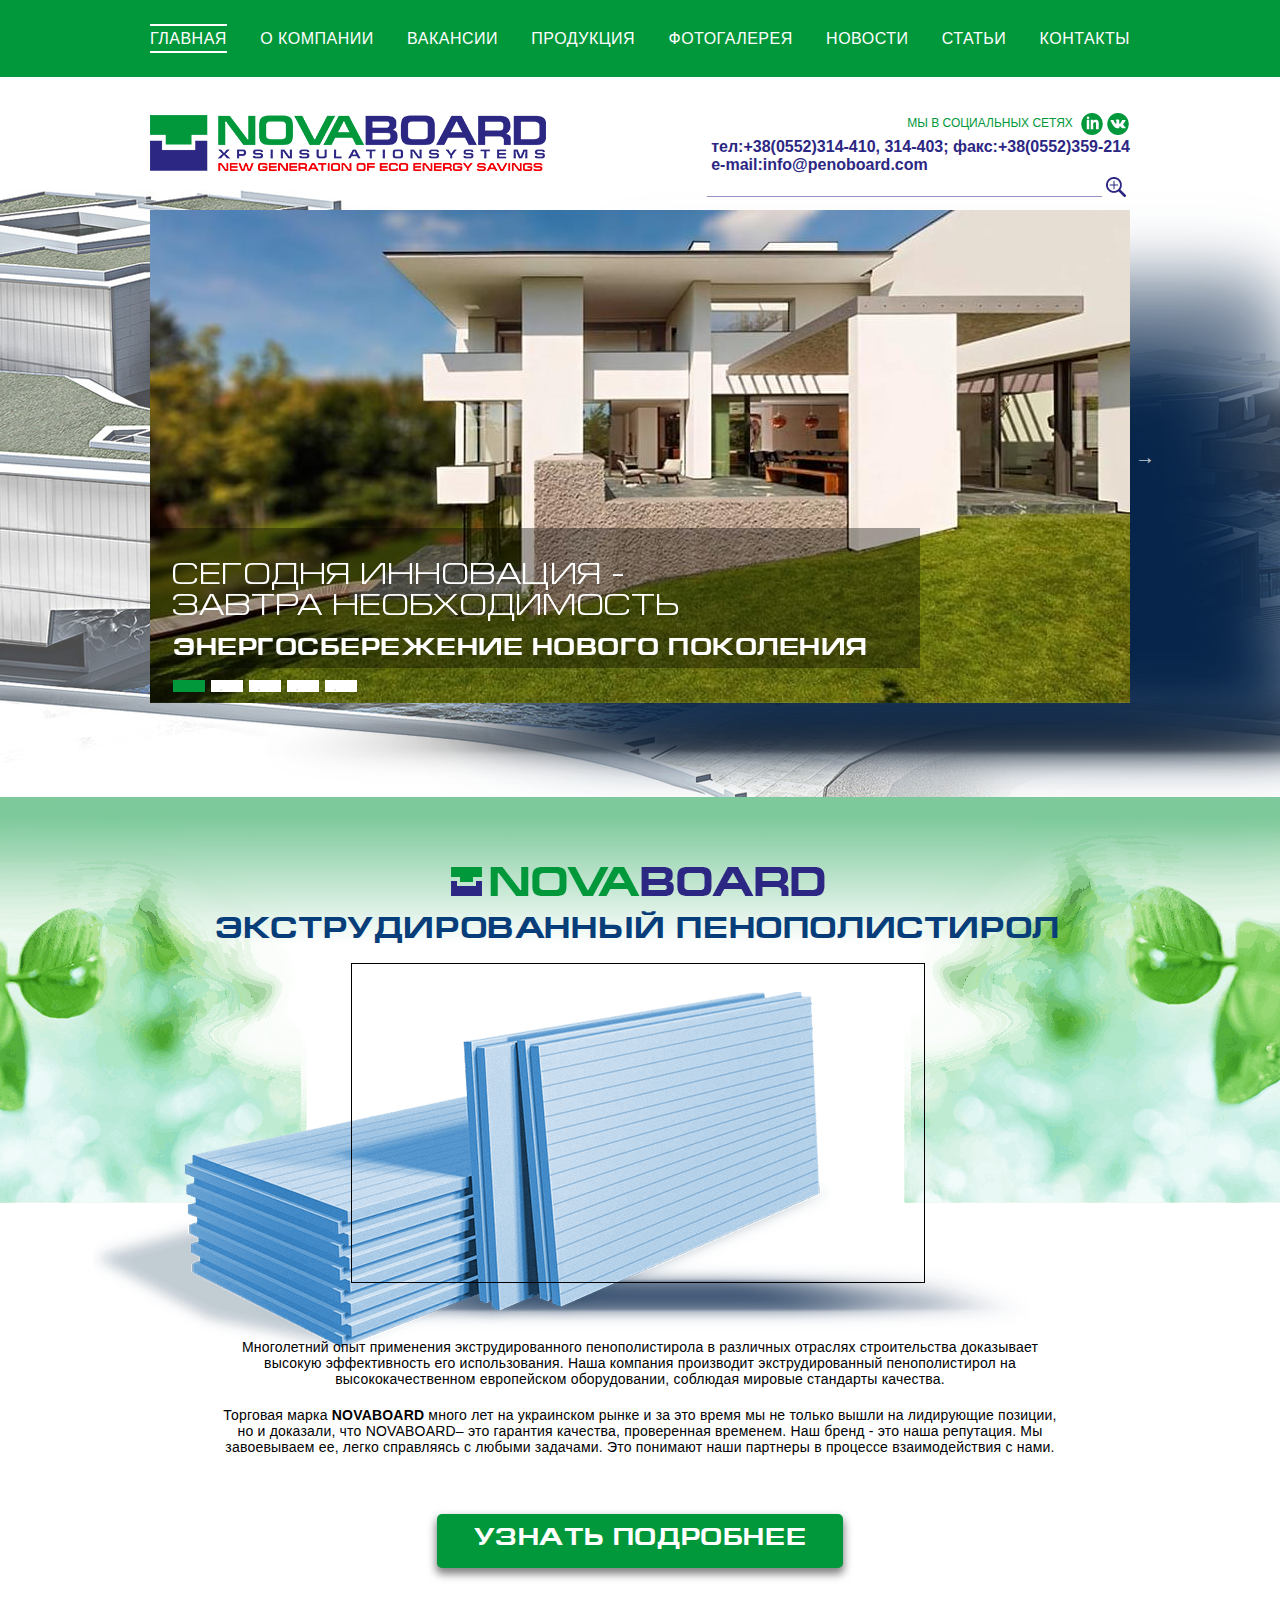
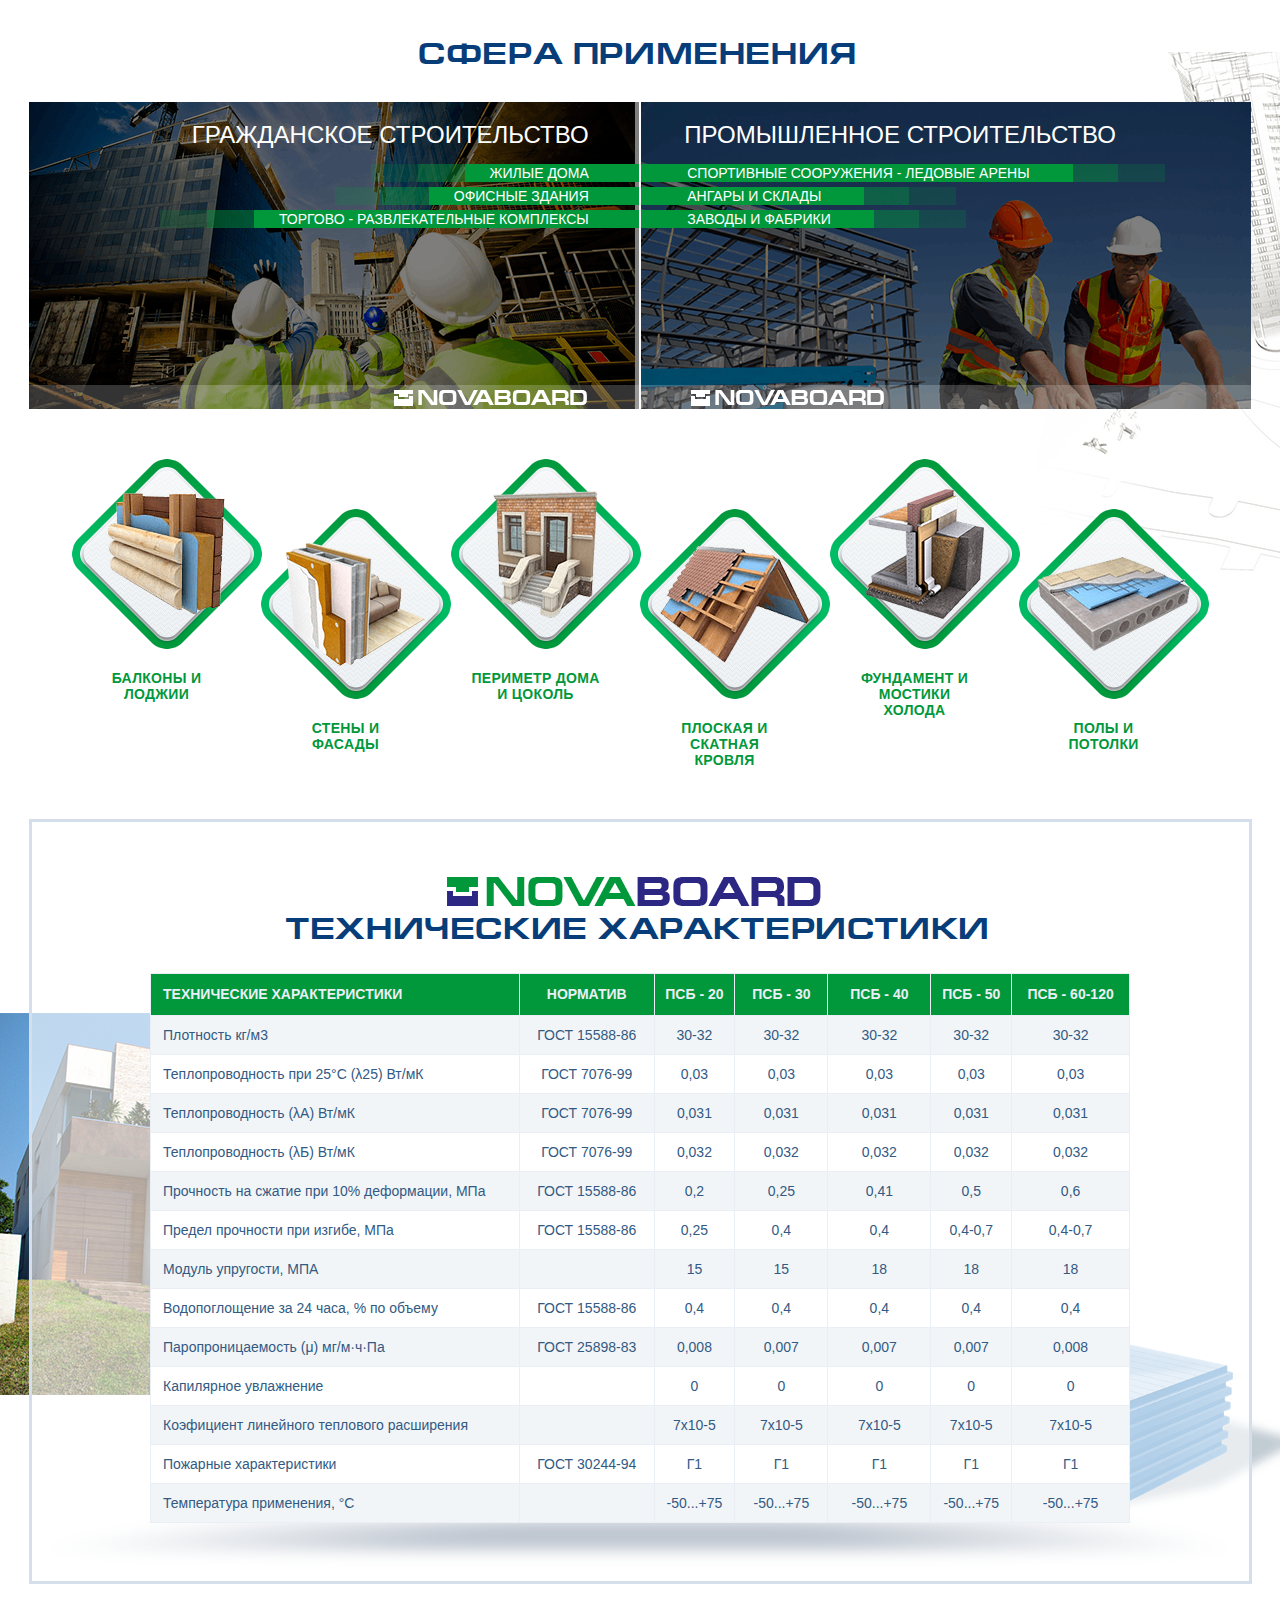
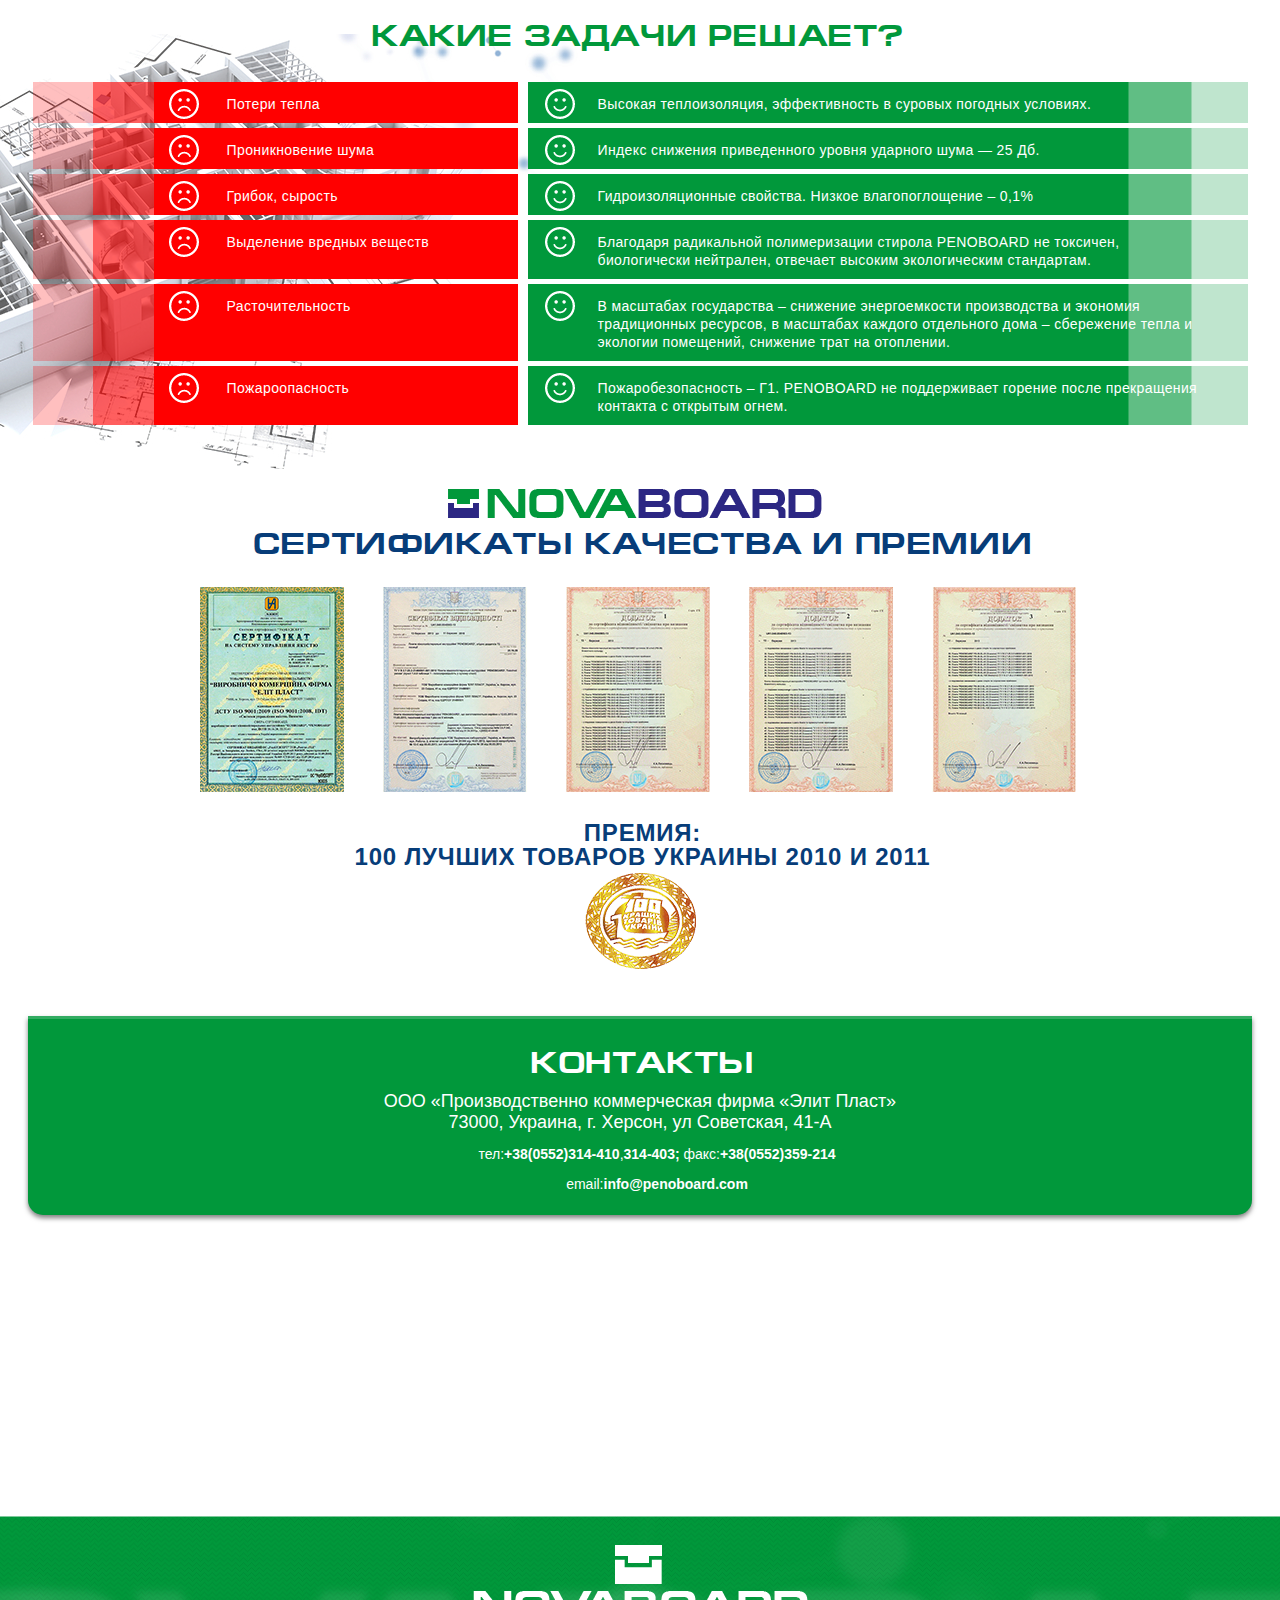
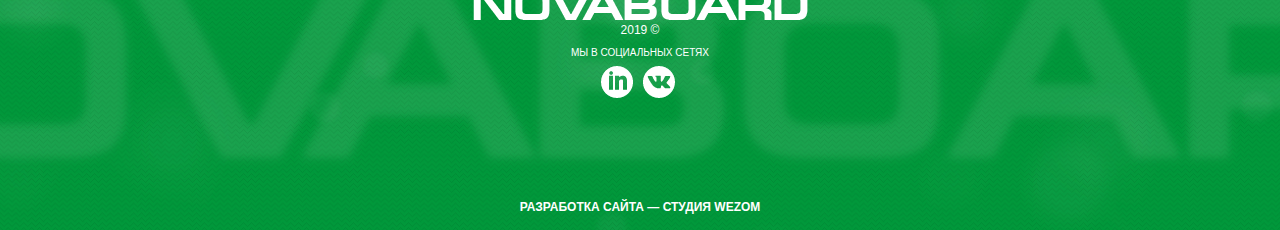
==== commit 5f31db1d: "v.2.0." ====
--- a/index.html
+++ b/index.html
@@ -2,14 +2,26 @@
 <html lang="ru">
 
 <head>
+  <title>NOVABOARD</title>
   <meta charset="utf-8" />
-  <meta http-equiv="X-UA-Compatible" content="IE=edge">
-  <meta name="robots" content="index">
+  <meta content="PWeb Pikulin" name="author">
+  <meta content="Экструдированный пенопласт" name="description">
+  <meta name="viewport" content="width=device-width, initial-scale=1.0">
+  <meta content="IE=edge" http-equiv="X-UA-Compatible">
   <meta name="keywords" content="Стройка, пенопласт, дома, фасады">
-  <meta name="description" content="Экструдированный пенопласт">
-  <meta name="author" content="PWeb Pikulin">
-  <title>NOVABOARD</title>
-  <meta name="viewport" content="width=device-width, initial-scale=1">
+  <!-- favicon -->
+  <link rel="apple-touch-icon" sizes="180x180" href="/img/favicon/apple-touch-icon.png">
+  <link rel="icon" type="image/png" sizes="16x16" href="/img/favicon/favicon-16x16.png">
+  <link rel="manifest" href="/img/favicon/site.webmanifest">
+  <link rel="mask-icon" href="/img/favicon/safari-pinned-tab.svg" color="#2f5e6c">
+  <link rel="shortcut icon" href="/img/favicon/favicon.ico">
+  <meta name="apple-mobile-web-app-title" content="NovaBoard">
+  <meta name="application-name" content="NovaBoard">
+  <meta name="msapplication-TileColor" content="#dae3f1">
+  <meta name="msapplication-config" content="/img/favicon/browserconfig.xml">
+  <meta name="theme-color" content="#ffffff">
+  <link rel="icon" type="image/png" sizes="32x32" href="/img/favicon/favicon-32x32.png">
+  <!-- style CSS -->
   <link rel="stylesheet" type="text/css" href="fonts/fonts.css">
   <link rel="stylesheet" type="text/css" href="css/slick.css">
   <link rel="stylesheet" type="text/css" href="css/slick-theme.css">
--- a/css/main.css
+++ b/css/main.css
@@ -129,11 +129,11 @@
 
 .contact__header a:hover {
   opacity: 0.6;
-  transition: all 0.5;
-  -webkit-transition: all 0.5;
-  -moz-transition: all 0.5;
-  -ms-transition: all 0.5;
-  -o-transition: all 0.5;
+  transition: all 0.5s;
+  -webkit-transition: all 0.5s;
+  -moz-transition: all 0.5s;
+  -ms-transition: all 0.5s;
+  -o-transition: all 0.5s;
 }
 
 .search {
@@ -218,7 +218,6 @@
   font-family: EuropeExt, Arial, sans-serif;
   font-weight: bold;
   text-transform: uppercase;
-  padding-top: -30px;
   letter-spacing: 0.5px;
   margin-left: 23px;
   line-height: 2px;
@@ -314,7 +313,7 @@
   padding-top: 14px;
   letter-spacing: 0.6px;
   background-color: #01983b;
-  box-shadow: #000000;
+  box-shadow:  0px 5px 8px 1px rgba(0, 0, 0, 0.5);
   border-radius: 5px;
   color: #ffffff;
   text-align: center;
